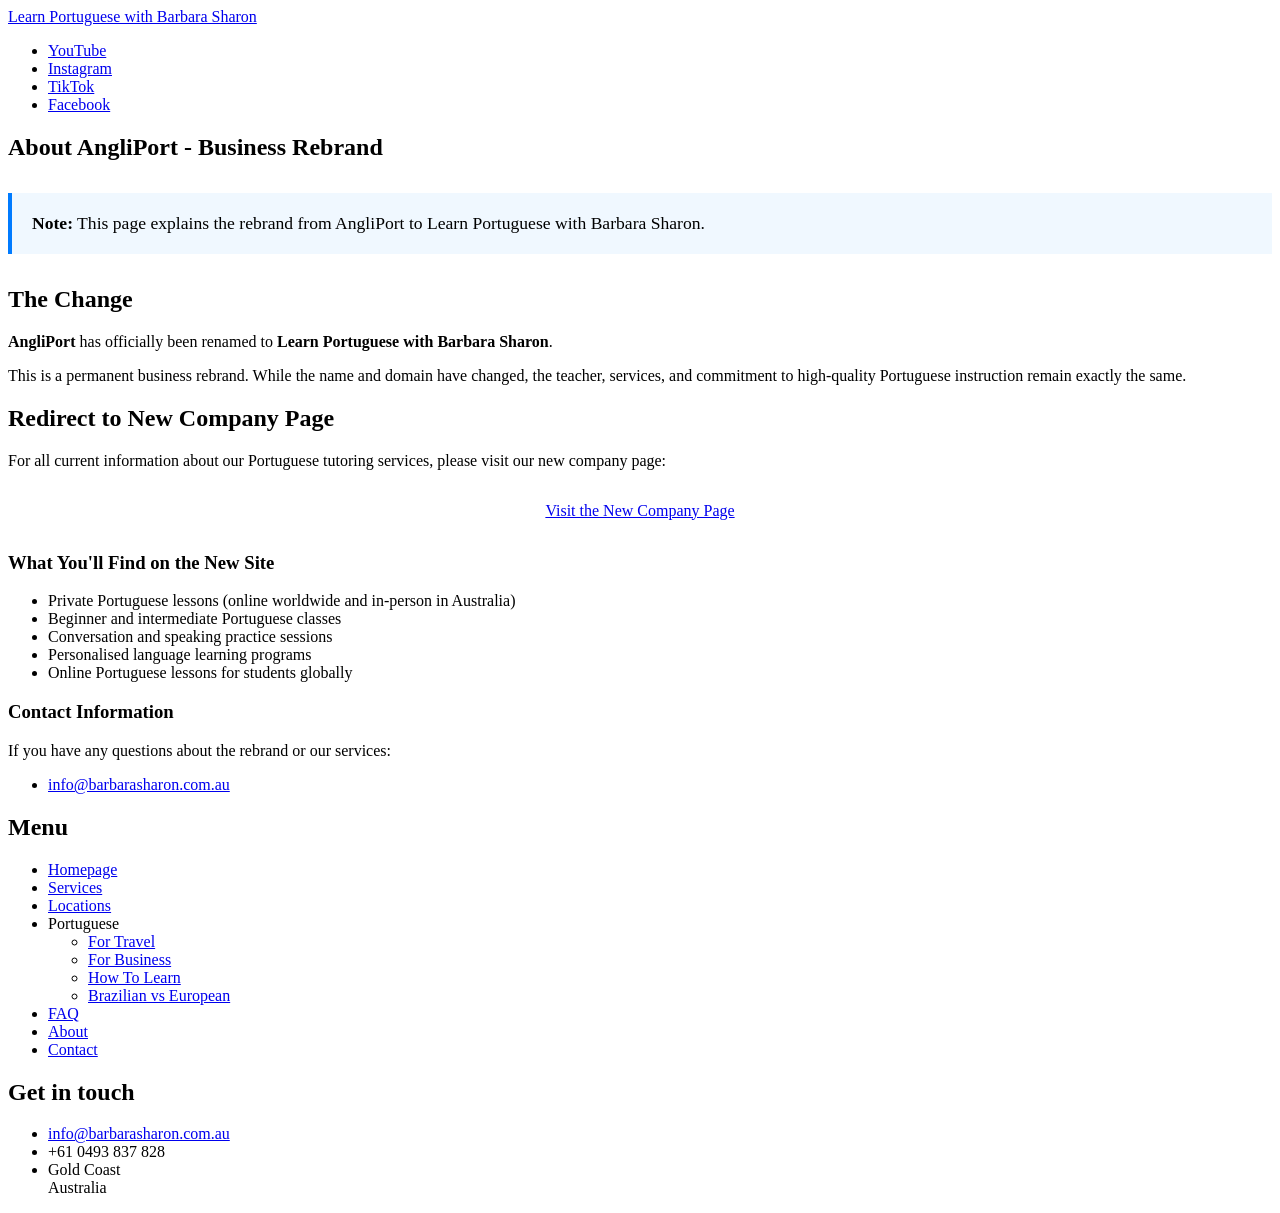
==== about/index.html @ 99713f2a "update" ====
<!DOCTYPE html>
<html lang="en">
<head>
    <!-- Google tag (gtag.js) -->
    <script async src="https://www.googletagmanager.com/gtag/js?id=G-14XS8YCMKC"></script>
    <script>
      window.dataLayer = window.dataLayer || [];
      function gtag() {
        dataLayer.push(arguments);
      }
      gtag("js", new Date());
      gtag("config", "G-14XS8YCMKC");
      gtag("config", "G-TPPMQ0LMKX");
    </script>
    <script>
      (function (c, l, a, r, i, t, y) {
        c[a] = c[a] || function () {
          (c[a].q = c[a].q || []).push(arguments);
        };
        t = l.createElement(r);
        t.async = 1;
        t.src = "https://www.clarity.ms/tag/" + i + "?ref=bwt";
        y = l.getElementsByTagName(r)[0];
        y.parentNode.insertBefore(t, y);
      })(window, document, "clarity", "script", "vlnqq5bmxc");
    </script>

    <title>About AngliPort - Now Learn Portuguese with Barbara Sharon</title>

    <meta charset="utf-8"/>
    <meta content="width=device-width, initial-scale=1" name="viewport"/>

    <!-- Primary SEO -->
    <meta content="AngliPort has been renamed to Learn Portuguese with Barbara Sharon. Brazilian Portuguese lessons online worldwide and in-person on the Gold Coast." name="description"/>
    <link href="https://angliport.com/angliport/about/" rel="canonical"/>
    <meta content="index, follow, max-image-preview:large" name="robots"/>

    <!-- Open Graph -->
    <meta content="About AngliPort - Renamed to Learn Portuguese with Barbara Sharon" property="og:title"/>
    <meta content="AngliPort has been renamed. Visit the new company page for Learn Portuguese with Barbara Sharon." property="og:description"/>
    <meta content="website" property="og:type"/>
    <meta content="https://angliport.com/about/" property="og:url"/>
    <meta content="https://barbarasharon.com.au/images/Barbara-Sharon-OG.jpg" property="og:image"/>

    <!-- Twitter -->
    <meta content="summary" name="twitter:card"/>
    <meta content="About AngliPort - Renamed to Learn Portuguese with Barbara Sharon" name="twitter:title"/>
    <meta content="AngliPort has officially been renamed. Click below to visit the new company page." name="twitter:description"/>

    <link href="https://barbarasharon.com.au/images/favicon.png" rel="icon" type="image/png"/>
    <link href="https://barbarasharon.com.au/assets/css/main.css" rel="stylesheet"/>

    <!-- Structured Data -->
    <script type="application/ld+json">
      {
        "@context": "https://schema.org",
        "@graph": [
          {
            "@type": "WebPage",
            "name": "About AngliPort - Business Rebrand Notice",
            "description": "AngliPort has been renamed to Learn Portuguese with Barbara Sharon. This page explains the business rebrand and redirects visitors to the new company website.",
            "url": "https://angliport.com/about/",
            "about": {
              "@type": "EducationalOrganization",
              "name": "Learn Portuguese with Barbara Sharon",
              "alternateName": "AngliPort"
            }
          },
          {
            "@type": "BreadcrumbList",
            "itemListElement": [
              {
                "@type": "ListItem",
                "position": 1,
                "name": "Home",
                "item": "https://barbarasharon.com.au/angliport/"
              },
              {
                "@type": "ListItem",
                "position": 2,
                "name": "About",
                "item": "https://angliport.com/about/"
              }
            ]
          }
        ]
      }
    </script>
</head>

<body class="is-preload">
  <div id="wrapper">
    <div id="main">
      <div class="inner">
        <header id="header">
          <a class="logo" href="https://barbarasharon.com.au/">Learn Portuguese with Barbara Sharon</a>
          <ul class="icons">
            <li>
              <a href="https://www.youtube.com/@PortugueseWithBarbaraSharon"><i class="fa-brands fa-youtube"></i><span class="label">YouTube</span></a>
            </li>
            <li>
              <a href="https://www.instagram.com/barbarasharonteachmeportuguese"><i class="fa-brands fa-instagram"></i><span class="label">Instagram</span></a>
            </li>
            <li>
              <a href="https://www.tiktok.com/@bahteachmeportuguese"><i class="fa-brands fa-tiktok"></i><span class="label">TikTok</span></a>
            </li>
            <li>
              <a href="https://www.facebook.com/barbara.sharon1"><i class="fa-brands fa-facebook-f"></i><span class="label">Facebook</span></a>
            </li>
          </ul>
        </header>

        <section>
          <header class="major">
            <h1>About AngliPort - Business Rebrand</h1>
          </header>

          <div style="background-color: #f0f8ff; padding: 20px; border-left: 4px solid #007bff; margin: 2em 0;">
            <p style="margin: 0; font-size: 1.1em;">
              <strong>Note:</strong> This page explains the rebrand from AngliPort to Learn Portuguese with Barbara Sharon.
            </p>
          </div>

          <h2>The Change</h2>

          <p>
            <strong>AngliPort</strong> has officially been renamed to
            <strong>Learn Portuguese with Barbara Sharon</strong>.
          </p>

          <p>
            This is a permanent business rebrand. While the name and domain have changed,
            the teacher, services, and commitment to high-quality Portuguese instruction remain exactly the same.
          </p>

          <h2>Redirect to New Company Page</h2>

          <p>
            For all current information about our Portuguese tutoring services, please visit our new company page:
          </p>

          <div style="text-align: center; margin: 2em 0;">
            <a class="button primary large" href="../index.html">
              Visit the New Company Page
            </a>
          </div>

          <h3>What You'll Find on the New Site</h3>

          <ul>
            <li>Private Portuguese lessons (online worldwide and in-person in Australia)</li>
            <li>Beginner and intermediate Portuguese classes</li>
            <li>Conversation and speaking practice sessions</li>
            <li>Personalised language learning programs</li>
            <li>Online Portuguese lessons for students globally</li>
          </ul>

          <h3>Contact Information</h3>

          <p>If you have any questions about the rebrand or our services:</p>

          <ul class="contact">
            <li>
              <i class="fa-solid fa-envelope"></i>
              <span id="obfuscated-email"></span>
              <script>
                document.getElementById("obfuscated-email").innerHTML =
                  '<a href="mailto:' +
                  "info" +
                  "@" +
                  "barbarasharon.com.au" +
                  '">' +
                  "info" +
                  "@" +
                  "barbarasharon.com.au" +
                  "</a>";
              </script>
            </li>
          </ul>

        </section>
      </div>
    </div>

    <div id="sidebar">
      <div class="inner">
          <!-- Menu -->
          <nav id="menu">
            <header class="major">
              <h2>Menu</h2>
            </header>
            <ul>
              <li><a href="https://barbarasharon.com.au/">Homepage</a></li>
              <li><a href="https://barbarasharon.com.au/portuguese-teaching-services/">Services</a></li>
              <li><a href="https://barbarasharon.com.au/portuguese-teaching-locations/">Locations</a></li>

              <li class="submenu">
                <span aria-expanded="false" aria-haspopup="true">Portuguese</span>
                <ul>
                  <li><a href="https://barbarasharon.com.au/portuguese-for-travel/">For Travel</a></li>
              <li><a href="https://barbarasharon.com.au/portuguese-for-business/">For Business</a></li>
              <li><a href="https://barbarasharon.com.au/howto-learn-portugese/">How To Learn</a></li>
              <li><a href="https://barbarasharon.com.au/brazilian-vs-european-portuguese/">Brazilian vs European</a></li>
                </ul>
              </li>
              <li><a href="https://barbarasharon.com.au/faq-learning-portuguese/">FAQ</a></li>
              <li><a href="https://barbarasharon.com.au/about-learning-portuguese/">About</a></li>
              <li><a href="https://barbarasharon.com.au/contact-portuguese-teacher/">Contact</a></li>
            </ul></nav>

        <section>
          <header class="major">
            <h2>Get in touch</h2>
          </header>
          <ul class="contact">
            <li>
              <i class="fa-solid fa-envelope"></i>
              <span id="obfuscated-email-2"></span>
              <script>
                document.getElementById("obfuscated-email-2").innerHTML =
                  '<a href="mailto:' +
                  "info" +
                  "@" +
                  "barbarasharon.com.au" +
                  '">' +
                  "info" +
                  "@" +
                  "barbarasharon.com.au" +
                  "</a>";
              </script>
            </li>
            <li>
              <i class="fa-solid fa-brands fa-whatsapp"></i>
              <a aria-label="WhatsApp number" class="obfuscated-phone" id="obfuscated-tel">+61&nbsp;0493&nbsp;837&nbsp;828</a>
            </li>
            <li>
              <i class="fa-solid fa-home"></i> Gold Coast<br/>Australia
            </li>
          </ul>
        </section>
      </div>
    </div>
  </div>

  <script src="https://barbarasharon.com.au/assets/js/jquery.min.js"></script>
  <script src="https://barbarasharon.com.au/assets/js/browser.min.js"></script>
  <script src="https://barbarasharon.com.au/assets/js/breakpoints.min.js"></script>
  <script src="https://barbarasharon.com.au/assets/js/util.js"></script>
  <script src="https://barbarasharon.com.au/assets/js/main.js"></script>

</body>
</html>
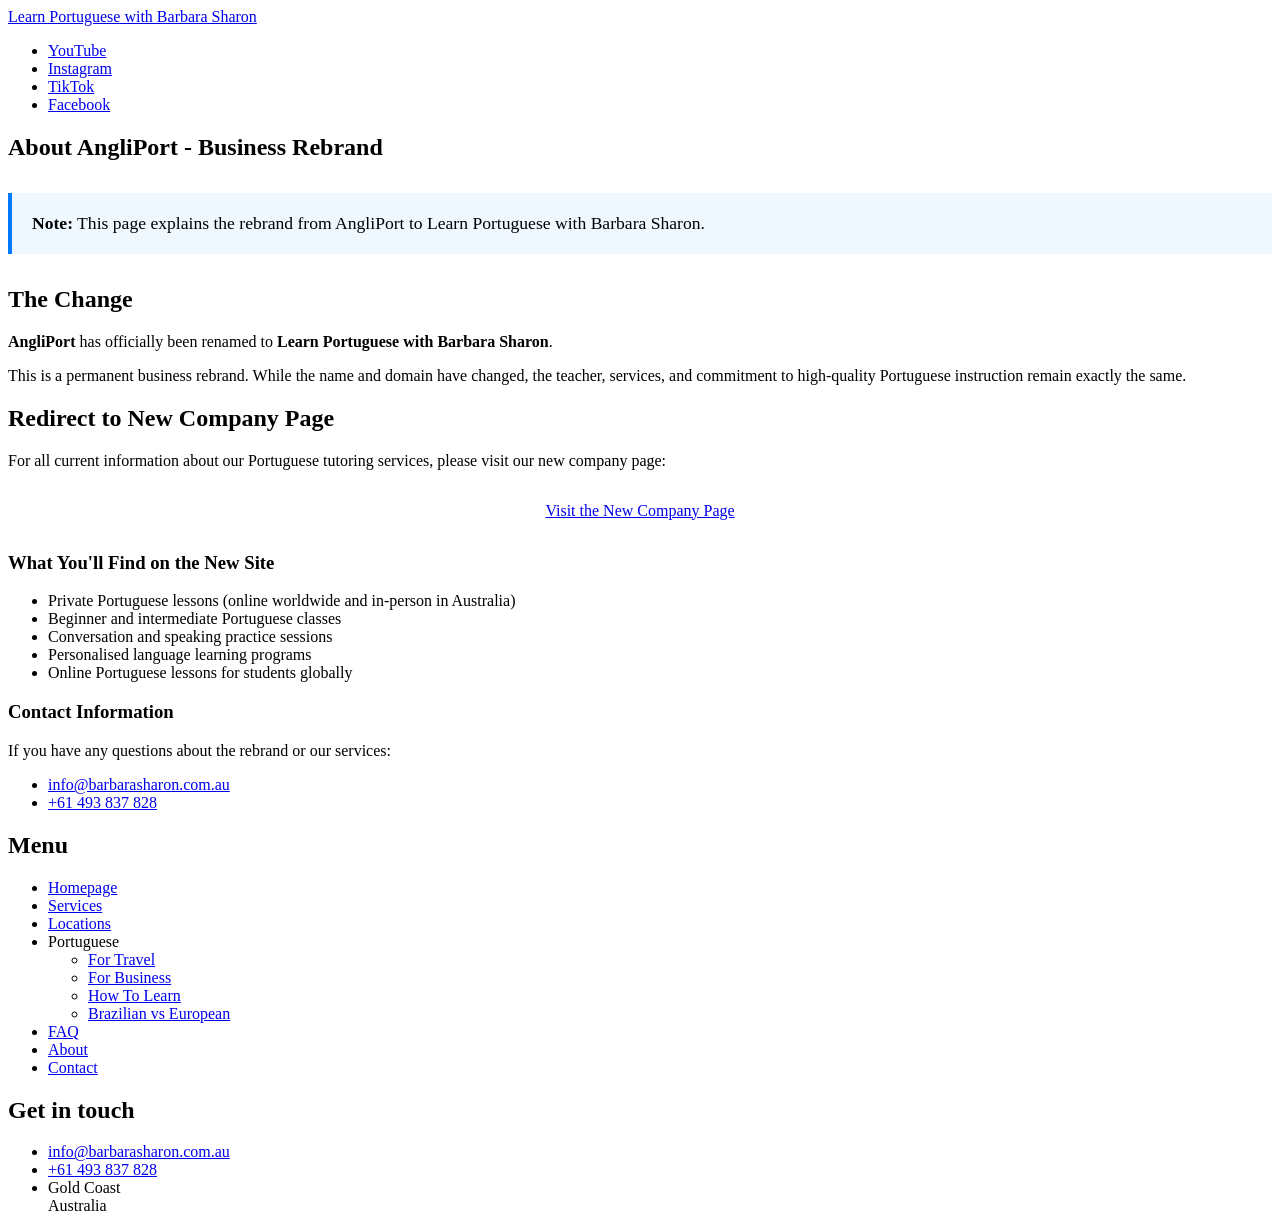
==== commit ee01a83a: "update" ====
--- a/about/index.html
+++ b/about/index.html
@@ -140,7 +140,7 @@
           </p>
 
           <div style="text-align: center; margin: 2em 0;">
-            <a class="button primary large" href="../index.html">
+            <a class="button primary large" href="https://barbarasharon.com.au/">
               Visit the New Company Page
             </a>
           </div>
@@ -159,24 +159,20 @@
 
           <p>If you have any questions about the rebrand or our services:</p>
 
-          <ul class="contact">
-            <li>
-              <i class="fa-solid fa-envelope"></i>
-              <span id="obfuscated-email"></span>
-              <script>
-                document.getElementById("obfuscated-email").innerHTML =
-                  '<a href="mailto:' +
-                  "info" +
-                  "@" +
-                  "barbarasharon.com.au" +
-                  '">' +
-                  "info" +
-                  "@" +
-                  "barbarasharon.com.au" +
-                  "</a>";
-              </script>
-            </li>
-          </ul>
+					<ul class="contact">
+						<li>
+							<i class="fa-solid fa-envelope"></i>
+							<a aria-label="Email Address"
+								href="mailto:info@barbarasharon.com.au?subject=I'm%20interested%20in%20learning%20Portuguese&body=Hi%20Barbara,%0D%0AI%20found%20your%20website%20and%20I'm%20interested%20in%20learning%20Portuguese.%0D%0A"
+								target="_blank">info@barbarasharon.com.au</a>
+						</li>
+						<li>
+							<i class=" fa-solid fa-brands fa-whatsapp"></i>
+							<a aria-label="WhatsApp number"
+								href="https://wa.me/61493837828?text=Hi%20Barbara,%0D%0AI'm%20interested%20in%20learning%20Portuguese.%0D%0A"
+								target="_blank">+61 493 837 828</a>
+						</li>
+					</ul>
 
         </section>
       </div>
@@ -199,7 +195,7 @@
                 <ul>
                   <li><a href="https://barbarasharon.com.au/portuguese-for-travel/">For Travel</a></li>
               <li><a href="https://barbarasharon.com.au/portuguese-for-business/">For Business</a></li>
-              <li><a href="https://barbarasharon.com.au/howto-learn-portugese/">How To Learn</a></li>
+              <li><a href="https://barbarasharon.com.au/howto-learn-portuguese/">How To Learn</a></li>
               <li><a href="https://barbarasharon.com.au/brazilian-vs-european-portuguese/">Brazilian vs European</a></li>
                 </ul>
               </li>
@@ -208,36 +204,28 @@
               <li><a href="https://barbarasharon.com.au/contact-portuguese-teacher/">Contact</a></li>
             </ul></nav>
 
-        <section>
-          <header class="major">
-            <h2>Get in touch</h2>
-          </header>
-          <ul class="contact">
-            <li>
-              <i class="fa-solid fa-envelope"></i>
-              <span id="obfuscated-email-2"></span>
-              <script>
-                document.getElementById("obfuscated-email-2").innerHTML =
-                  '<a href="mailto:' +
-                  "info" +
-                  "@" +
-                  "barbarasharon.com.au" +
-                  '">' +
-                  "info" +
-                  "@" +
-                  "barbarasharon.com.au" +
-                  "</a>";
-              </script>
-            </li>
-            <li>
-              <i class="fa-solid fa-brands fa-whatsapp"></i>
-              <a aria-label="WhatsApp number" class="obfuscated-phone" id="obfuscated-tel">+61&nbsp;0493&nbsp;837&nbsp;828</a>
-            </li>
-            <li>
-              <i class="fa-solid fa-home"></i> Gold Coast<br/>Australia
-            </li>
-          </ul>
-        </section>
+				<section>
+					<header class="major">
+						<h2>Get in touch</h2>
+					</header>
+					<ul class="contact">
+						<li>
+							<i class="fa-solid fa-envelope"></i>
+							<a aria-label="Email Address"
+								href="mailto:info@barbarasharon.com.au?subject=I'm%20interested%20in%20learning%20Portuguese&body=Hi%20Barbara,%0D%0AI%20found%20your%20website%20and%20I'm%20interested%20in%20learning%20Portuguese.%0D%0A"
+								target="_blank">info@barbarasharon.com.au</a>
+						</li>
+						<li>
+							<i class=" fa-solid fa-brands fa-whatsapp"></i>
+							<a aria-label="WhatsApp number"
+								href="https://wa.me/61493837828?text=Hi%20Barbara,%0D%0AI'm%20interested%20in%20learning%20Portuguese.%0D%0A"
+								target="_blank">+61 493 837 828</a>
+						</li>
+						<li>
+							<i class="fa-solid fa-home"></i> Gold Coast<br />Australia
+						</li>
+					</ul>
+				</section>
       </div>
     </div>
   </div>
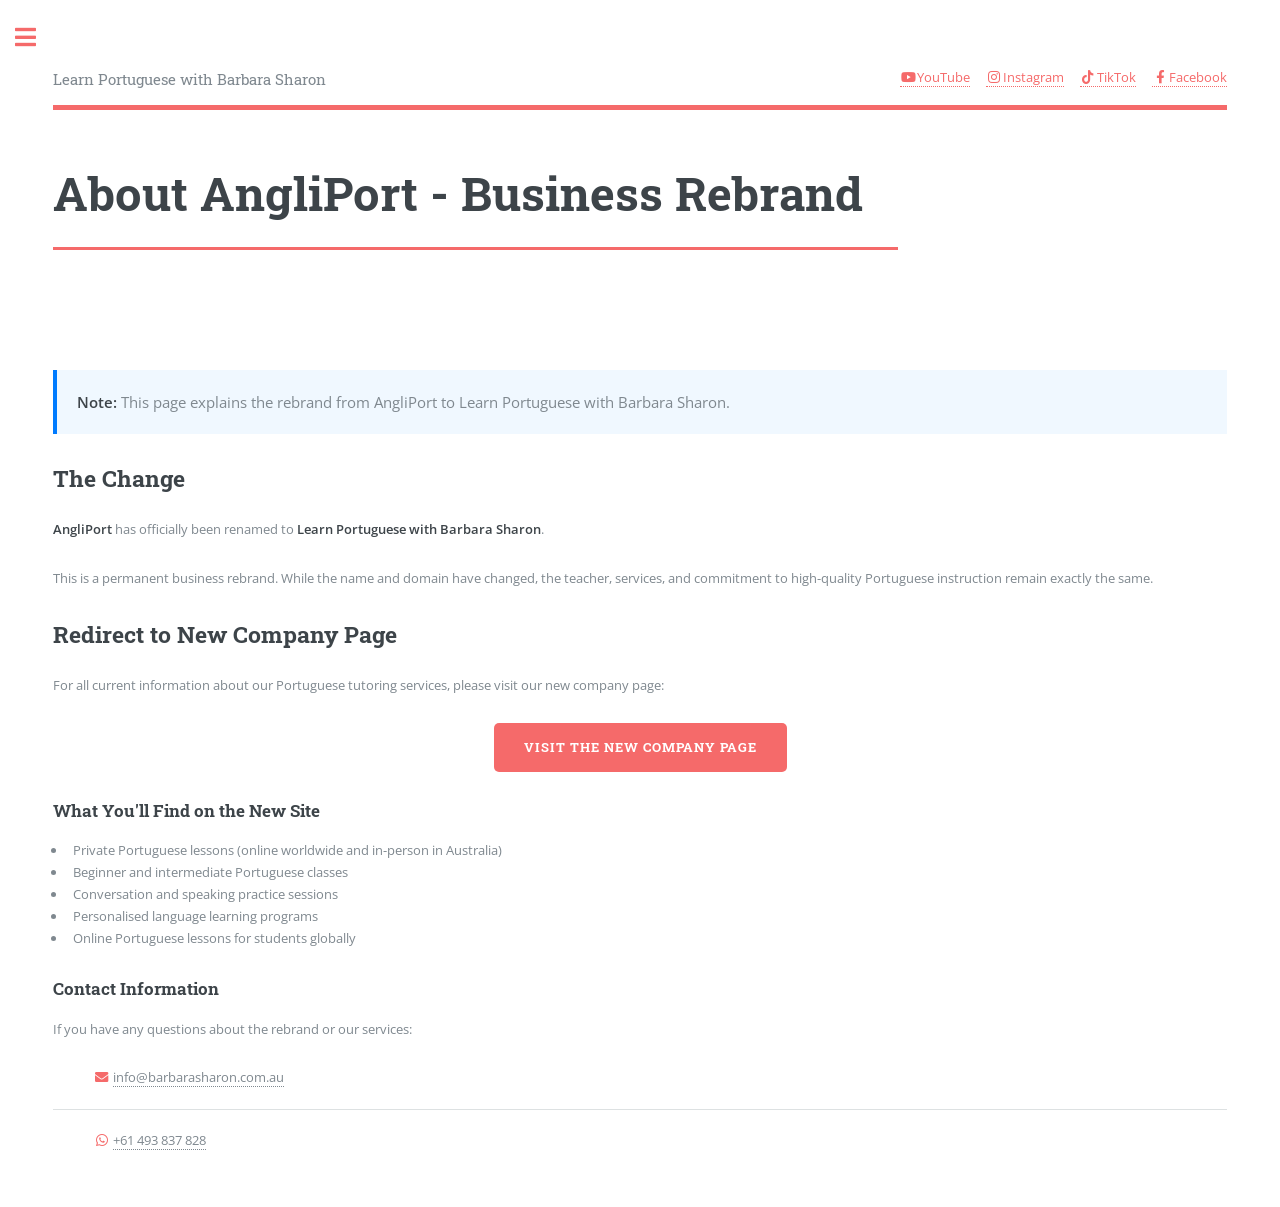
==== commit e58192c9: "fix" ====
--- a/about/index.html
+++ b/about/index.html
@@ -22,7 +22,7 @@
         t.src = "https://www.clarity.ms/tag/" + i + "?ref=bwt";
         y = l.getElementsByTagName(r)[0];
         y.parentNode.insertBefore(t, y);
-      })(window, document, "clarity", "script", "vlnqq5bmxc");
+      })(window, document, "clarity", "script", "vnkz084oz9");
     </script>
 
     <title>About AngliPort - Now Learn Portuguese with Barbara Sharon</title>
@@ -40,15 +40,15 @@
     <meta content="AngliPort has been renamed. Visit the new company page for Learn Portuguese with Barbara Sharon." property="og:description"/>
     <meta content="website" property="og:type"/>
     <meta content="https://angliport.com/about/" property="og:url"/>
-    <meta content="https://barbarasharon.com.au/images/Barbara-Sharon-OG.jpg" property="og:image"/>
+    <meta content="/images/Barbara-Sharon-OG.jpg" property="og:image"/>
 
     <!-- Twitter -->
     <meta content="summary" name="twitter:card"/>
     <meta content="About AngliPort - Renamed to Learn Portuguese with Barbara Sharon" name="twitter:title"/>
     <meta content="AngliPort has officially been renamed. Click below to visit the new company page." name="twitter:description"/>
 
-    <link href="https://barbarasharon.com.au/images/favicon.png" rel="icon" type="image/png"/>
-    <link href="https://barbarasharon.com.au/assets/css/main.css" rel="stylesheet"/>
+    <link href="/images/favicon.png" rel="icon" type="image/png"/>
+    <link href="/assets/css/main.css" rel="stylesheet"/>
 
     <!-- Structured Data -->
     <script type="application/ld+json">
@@ -230,11 +230,11 @@
     </div>
   </div>
 
-  <script src="https://barbarasharon.com.au/assets/js/jquery.min.js"></script>
-  <script src="https://barbarasharon.com.au/assets/js/browser.min.js"></script>
-  <script src="https://barbarasharon.com.au/assets/js/breakpoints.min.js"></script>
-  <script src="https://barbarasharon.com.au/assets/js/util.js"></script>
-  <script src="https://barbarasharon.com.au/assets/js/main.js"></script>
+  <script src="/assets/js/jquery.min.js"></script>
+  <script src="/assets/js/browser.min.js"></script>
+  <script src="/assets/js/breakpoints.min.js"></script>
+  <script src="/assets/js/util.js"></script>
+  <script src="/assets/js/main.js"></script>
 
 </body>
 </html>
--- a/assets/css/main.css
+++ b/assets/css/main.css
@@ -0,0 +1,2410 @@
+
+
+
+
+@import url(all.min.css);
+@import url("https://fonts.googleapis.com/css?family=Open+Sans:400,600,400italic,600italic|Roboto+Slab:400,700");
+/*
+	Editorial by HTML5 UP
+	html5up.net | @ajlkn
+	Free for personal and commercial use under the CCA 3.0 license (html5up.net/license)
+*/
+html, body, div, span, applet, object,
+iframe, h1, h2, h3, h4, h5, h6, p, blockquote,
+pre, a, abbr, acronym, address, big, cite,
+code, del, dfn, em, img, ins, kbd, q, s, samp,
+small, strike, strong, sub, sup, tt, var, b,
+u, i, center, dl, dt, dd, ol, ul, li, fieldset,
+form, label, legend, table, caption, tbody,
+tfoot, thead, tr, th, td, article, aside,
+canvas, details, embed, figure, figcaption,
+footer, header, hgroup, menu, nav, output, ruby,
+section, summary, time, mark, audio, video {
+  margin: 0;
+  padding: 0;
+  border: 0;
+  font-size: 100%;
+  font: inherit;
+  vertical-align: baseline; }
+
+article, aside, details, figcaption, figure,
+footer, header, hgroup, menu, nav, section {
+  display: block; }
+
+body {
+  line-height: 1; }
+
+ol, ul {
+  list-style: none; }
+
+blockquote, q {
+  quotes: none; }
+  blockquote:before, blockquote:after, q:before, q:after {
+    content: '';
+    content: none; }
+
+table {
+  border-collapse: collapse;
+  border-spacing: 0; }
+
+body {
+  -webkit-text-size-adjust: none; }
+
+mark {
+  background-color: transparent;
+  color: inherit; }
+
+input::-moz-focus-inner {
+  border: 0;
+  padding: 0; }
+
+input, select, textarea {
+  -moz-appearance: none;
+  -webkit-appearance: none;
+  -ms-appearance: none;
+  appearance: none; }
+
+/* Basic */
+@-ms-viewport {
+  width: device-width; }
+
+body {
+  -ms-overflow-style: scrollbar; }
+
+@media screen and (max-width: 480px) {
+  html, body {
+    min-width: 320px; } }
+
+html {
+  box-sizing: border-box; }
+
+*, *:before, *:after {
+  box-sizing: inherit; }
+
+body {
+  background: #ffffff; }
+  body.is-preload *, body.is-preload *:before, body.is-preload *:after, body.is-resizing *, body.is-resizing *:before, body.is-resizing *:after {
+    -moz-animation: none !important;
+    -webkit-animation: none !important;
+    -ms-animation: none !important;
+    animation: none !important;
+    -moz-transition: none !important;
+    -webkit-transition: none !important;
+    -ms-transition: none !important;
+    transition: none !important; }
+
+/* Type */
+body, input, select, textarea {
+  color: #7f888f;
+  font-family: "Open Sans", sans-serif;
+  font-size: 13pt;
+  font-weight: 400;
+  line-height: 1.65; }
+  @media screen and (max-width: 1680px) {
+    body, input, select, textarea {
+      font-size: 11pt; } }
+  @media screen and (max-width: 1280px) {
+    body, input, select, textarea {
+      font-size: 10pt; } }
+  @media screen and (max-width: 360px) {
+    body, input, select, textarea {
+      font-size: 9pt; } }
+
+a {
+  -moz-transition: color 0.2s ease-in-out, border-bottom-color 0.2s ease-in-out;
+  -webkit-transition: color 0.2s ease-in-out, border-bottom-color 0.2s ease-in-out;
+  -ms-transition: color 0.2s ease-in-out, border-bottom-color 0.2s ease-in-out;
+  transition: color 0.2s ease-in-out, border-bottom-color 0.2s ease-in-out;
+  border-bottom: dotted 1px;
+  color: #f56a6a;
+  text-decoration: none; }
+  a:hover {
+    border-bottom-color: #f56a6a;
+    color: #f56a6a !important; }
+    a:hover strong {
+      color: inherit; }
+
+strong, b {
+  color: #3d4449;
+  font-weight: 600; }
+
+em, i {
+  font-style: italic; }
+
+p {
+  margin: 0 0 2em 0; }
+
+h1, h2, h3, h4, h5, h6 {
+  color: #3d4449;
+  font-family: "Roboto Slab", serif;
+  font-weight: 700;
+  line-height: 1.5;
+  margin: 0 0 1em 0; }
+  h1 a, h2 a, h3 a, h4 a, h5 a, h6 a {
+    color: inherit;
+    text-decoration: none;
+    border-bottom: 0; }
+
+h1 {
+  font-size: 4em;
+  margin: 0 0 0.5em 0;
+  line-height: 1.3; }
+
+h2 {
+  font-size: 1.75em; }
+
+h3 {
+  font-size: 1.25em; }
+
+h4 {
+  font-size: 1.1em; }
+
+h5 {
+  font-size: 0.9em; }
+
+h6 {
+  font-size: 0.7em; }
+
+@media screen and (max-width: 1680px) {
+  h1 {
+    font-size: 3.5em; } }
+
+@media screen and (max-width: 980px) {
+  h1 {
+    font-size: 3.25em; } }
+
+@media screen and (max-width: 736px) {
+  h1 {
+    font-size: 2em;
+    line-height: 1.4; }
+  h2 {
+    font-size: 1.5em; } }
+
+sub {
+  font-size: 0.8em;
+  position: relative;
+  top: 0.5em; }
+
+sup {
+  font-size: 0.8em;
+  position: relative;
+  top: -0.5em; }
+
+blockquote {
+  border-left: solid 3px rgba(210, 215, 217, 0.75);
+  font-style: italic;
+  margin: 0 0 2em 0;
+  padding: 0.5em 0 0.5em 2em; }
+
+code {
+  background: rgba(230, 235, 237, 0.25);
+  border-radius: 0.375em;
+  border: solid 1px rgba(210, 215, 217, 0.75);
+  font-family: "Courier New", monospace;
+  font-size: 0.9em;
+  margin: 0 0.25em;
+  padding: 0.25em 0.65em; }
+
+pre {
+  -webkit-overflow-scrolling: touch;
+  font-family: "Courier New", monospace;
+  font-size: 0.9em;
+  margin: 0 0 2em 0; }
+  pre code {
+    display: block;
+    line-height: 1.75;
+    padding: 1em 1.5em;
+    overflow-x: auto; }
+
+hr {
+  border: 0;
+  border-bottom: solid 1px rgba(210, 215, 217, 0.75);
+  margin: 1em 0; }
+  hr.major {
+    margin: 1.5em 0; }
+
+.align-left {
+  text-align: left; }
+
+.align-center {
+  text-align: center; }
+
+.align-right {
+  text-align: right; }
+
+/* Row */
+.row {
+  display: flex;
+  flex-wrap: wrap;
+  box-sizing: border-box;
+  align-items: stretch; }
+  .row > * {
+    box-sizing: border-box; }
+  .row.gtr-uniform > * > :last-child {
+    margin-bottom: 0; }
+  .row.aln-left {
+    justify-content: flex-start; }
+  .row.aln-center {
+    justify-content: center; }
+  .row.aln-right {
+    justify-content: flex-end; }
+  .row.aln-top {
+    align-items: flex-start; }
+  .row.aln-middle {
+    align-items: center; }
+  .row.aln-bottom {
+    align-items: flex-end; }
+  .row > .imp {
+    order: -1; }
+  .row > .col-1 {
+    width: 8.33333%; }
+  .row > .off-1 {
+    margin-left: 8.33333%; }
+  .row > .col-2 {
+    width: 16.66667%; }
+  .row > .off-2 {
+    margin-left: 16.66667%; }
+  .row > .col-3 {
+    width: 25%; }
+  .row > .off-3 {
+    margin-left: 25%; }
+  .row > .col-4 {
+    width: 33.33333%; }
+  .row > .off-4 {
+    margin-left: 33.33333%; }
+  .row > .col-5 {
+    width: 41.66667%; }
+  .row > .off-5 {
+    margin-left: 41.66667%; }
+  .row > .col-6 {
+    width: 50%; }
+  .row > .off-6 {
+    margin-left: 50%; }
+  .row > .col-7 {
+    width: 58.33333%; }
+  .row > .off-7 {
+    margin-left: 58.33333%; }
+  .row > .col-8 {
+    width: 66.66667%; }
+  .row > .off-8 {
+    margin-left: 66.66667%; }
+  .row > .col-9 {
+    width: 75%; }
+  .row > .off-9 {
+    margin-left: 75%; }
+  .row > .col-10 {
+    width: 83.33333%; }
+  .row > .off-10 {
+    margin-left: 83.33333%; }
+  .row > .col-11 {
+    width: 91.66667%; }
+  .row > .off-11 {
+    margin-left: 91.66667%; }
+  .row > .col-12 {
+    width: 100%; }
+  .row > .off-12 {
+    margin-left: 100%; }
+  .row.gtr-0 {
+    margin-top: 0;
+    margin-left: 0em; }
+    .row.gtr-0 > * {
+      padding: 0 0 0 0em; }
+    .row.gtr-0.gtr-uniform {
+      margin-top: 0em; }
+      .row.gtr-0.gtr-uniform > * {
+        padding-top: 0em; }
+  .row.gtr-25 {
+    margin-top: 0;
+    margin-left: -0.375em; }
+    .row.gtr-25 > * {
+      padding: 0 0 0 0.375em; }
+    .row.gtr-25.gtr-uniform {
+      margin-top: -0.375em; }
+      .row.gtr-25.gtr-uniform > * {
+        padding-top: 0.375em; }
+  .row.gtr-50 {
+    margin-top: 0;
+    margin-left: -0.75em; }
+    .row.gtr-50 > * {
+      padding: 0 0 0 0.75em; }
+    .row.gtr-50.gtr-uniform {
+      margin-top: -0.75em; }
+      .row.gtr-50.gtr-uniform > * {
+        padding-top: 0.75em; }
+  .row {
+    margin-top: 0;
+    margin-left: -1.5em; }
+    .row > * {
+      padding: 0 0 0 1.5em; }
+    .row.gtr-uniform {
+      margin-top: -1.5em; }
+      .row.gtr-uniform > * {
+        padding-top: 1.5em; }
+  .row.gtr-150 {
+    margin-top: 0;
+    margin-left: -2.25em; }
+    .row.gtr-150 > * {
+      padding: 0 0 0 2.25em; }
+    .row.gtr-150.gtr-uniform {
+      margin-top: -2.25em; }
+      .row.gtr-150.gtr-uniform > * {
+        padding-top: 2.25em; }
+  .row.gtr-200 {
+    margin-top: 0;
+    margin-left: -3em; }
+    .row.gtr-200 > * {
+      padding: 0 0 0 3em; }
+    .row.gtr-200.gtr-uniform {
+      margin-top: -3em; }
+      .row.gtr-200.gtr-uniform > * {
+        padding-top: 3em; }
+  @media screen and (max-width: 1680px) {
+    .row {
+      display: flex;
+      flex-wrap: wrap;
+      box-sizing: border-box;
+      align-items: stretch; }
+      .row > * {
+        box-sizing: border-box; }
+      .row.gtr-uniform > * > :last-child {
+        margin-bottom: 0; }
+      .row.aln-left {
+        justify-content: flex-start; }
+      .row.aln-center {
+        justify-content: center; }
+      .row.aln-right {
+        justify-content: flex-end; }
+      .row.aln-top {
+        align-items: flex-start; }
+      .row.aln-middle {
+        align-items: center; }
+      .row.aln-bottom {
+        align-items: flex-end; }
+      .row > .imp-xlarge {
+        order: -1; }
+      .row > .col-1-xlarge {
+        width: 8.33333%; }
+      .row > .off-1-xlarge {
+        margin-left: 8.33333%; }
+      .row > .col-2-xlarge {
+        width: 16.66667%; }
+      .row > .off-2-xlarge {
+        margin-left: 16.66667%; }
+      .row > .col-3-xlarge {
+        width: 25%; }
+      .row > .off-3-xlarge {
+        margin-left: 25%; }
+      .row > .col-4-xlarge {
+        width: 33.33333%; }
+      .row > .off-4-xlarge {
+        margin-left: 33.33333%; }
+      .row > .col-5-xlarge {
+        width: 41.66667%; }
+      .row > .off-5-xlarge {
+        margin-left: 41.66667%; }
+      .row > .col-6-xlarge {
+        width: 50%; }
+      .row > .off-6-xlarge {
+        margin-left: 50%; }
+      .row > .col-7-xlarge {
+        width: 58.33333%; }
+      .row > .off-7-xlarge {
+        margin-left: 58.33333%; }
+      .row > .col-8-xlarge {
+        width: 66.66667%; }
+      .row > .off-8-xlarge {
+        margin-left: 66.66667%; }
+      .row > .col-9-xlarge {
+        width: 75%; }
+      .row > .off-9-xlarge {
+        margin-left: 75%; }
+      .row > .col-10-xlarge {
+        width: 83.33333%; }
+      .row > .off-10-xlarge {
+        margin-left: 83.33333%; }
+      .row > .col-11-xlarge {
+        width: 91.66667%; }
+      .row > .off-11-xlarge {
+        margin-left: 91.66667%; }
+      .row > .col-12-xlarge {
+        width: 100%; }
+      .row > .off-12-xlarge {
+        margin-left: 100%; }
+      .row.gtr-0 {
+        margin-top: 0;
+        margin-left: 0em; }
+        .row.gtr-0 > * {
+          padding: 0 0 0 0em; }
+        .row.gtr-0.gtr-uniform {
+          margin-top: 0em; }
+          .row.gtr-0.gtr-uniform > * {
+            padding-top: 0em; }
+      .row.gtr-25 {
+        margin-top: 0;
+        margin-left: -0.375em; }
+        .row.gtr-25 > * {
+          padding: 0 0 0 0.375em; }
+        .row.gtr-25.gtr-uniform {
+          margin-top: -0.375em; }
+          .row.gtr-25.gtr-uniform > * {
+            padding-top: 0.375em; }
+      .row.gtr-50 {
+        margin-top: 0;
+        margin-left: -0.75em; }
+        .row.gtr-50 > * {
+          padding: 0 0 0 0.75em; }
+        .row.gtr-50.gtr-uniform {
+          margin-top: -0.75em; }
+          .row.gtr-50.gtr-uniform > * {
+            padding-top: 0.75em; }
+      .row {
+        margin-top: 0;
+        margin-left: -1.5em; }
+        .row > * {
+          padding: 0 0 0 1.5em; }
+        .row.gtr-uniform {
+          margin-top: -1.5em; }
+          .row.gtr-uniform > * {
+            padding-top: 1.5em; }
+      .row.gtr-150 {
+        margin-top: 0;
+        margin-left: -2.25em; }
+        .row.gtr-150 > * {
+          padding: 0 0 0 2.25em; }
+        .row.gtr-150.gtr-uniform {
+          margin-top: -2.25em; }
+          .row.gtr-150.gtr-uniform > * {
+            padding-top: 2.25em; }
+      .row.gtr-200 {
+        margin-top: 0;
+        margin-left: -3em; }
+        .row.gtr-200 > * {
+          padding: 0 0 0 3em; }
+        .row.gtr-200.gtr-uniform {
+          margin-top: -3em; }
+          .row.gtr-200.gtr-uniform > * {
+            padding-top: 3em; } }
+  @media screen and (max-width: 1280px) {
+    .row {
+      display: flex;
+      flex-wrap: wrap;
+      box-sizing: border-box;
+      align-items: stretch; }
+      .row > * {
+        box-sizing: border-box; }
+      .row.gtr-uniform > * > :last-child {
+        margin-bottom: 0; }
+      .row.aln-left {
+        justify-content: flex-start; }
+      .row.aln-center {
+        justify-content: center; }
+      .row.aln-right {
+        justify-content: flex-end; }
+      .row.aln-top {
+        align-items: flex-start; }
+      .row.aln-middle {
+        align-items: center; }
+      .row.aln-bottom {
+        align-items: flex-end; }
+      .row > .imp-large {
+        order: -1; }
+      .row > .col-1-large {
+        width: 8.33333%; }
+      .row > .off-1-large {
+        margin-left: 8.33333%; }
+      .row > .col-2-large {
+        width: 16.66667%; }
+      .row > .off-2-large {
+        margin-left: 16.66667%; }
+      .row > .col-3-large {
+        width: 25%; }
+      .row > .off-3-large {
+        margin-left: 25%; }
+      .row > .col-4-large {
+        width: 33.33333%; }
+      .row > .off-4-large {
+        margin-left: 33.33333%; }
+      .row > .col-5-large {
+        width: 41.66667%; }
+      .row > .off-5-large {
+        margin-left: 41.66667%; }
+      .row > .col-6-large {
+        width: 50%; }
+      .row > .off-6-large {
+        margin-left: 50%; }
+      .row > .col-7-large {
+        width: 58.33333%; }
+      .row > .off-7-large {
+        margin-left: 58.33333%; }
+      .row > .col-8-large {
+        width: 66.66667%; }
+      .row > .off-8-large {
+        margin-left: 66.66667%; }
+      .row > .col-9-large {
+        width: 75%; }
+      .row > .off-9-large {
+        margin-left: 75%; }
+      .row > .col-10-large {
+        width: 83.33333%; }
+      .row > .off-10-large {
+        margin-left: 83.33333%; }
+      .row > .col-11-large {
+        width: 91.66667%; }
+      .row > .off-11-large {
+        margin-left: 91.66667%; }
+      .row > .col-12-large {
+        width: 100%; }
+      .row > .off-12-large {
+        margin-left: 100%; }
+      .row.gtr-0 {
+        margin-top: 0;
+        margin-left: 0em; }
+        .row.gtr-0 > * {
+          padding: 0 0 0 0em; }
+        .row.gtr-0.gtr-uniform {
+          margin-top: 0em; }
+          .row.gtr-0.gtr-uniform > * {
+            padding-top: 0em; }
+      .row.gtr-25 {
+        margin-top: 0;
+        margin-left: -0.375em; }
+        .row.gtr-25 > * {
+          padding: 0 0 0 0.375em; }
+        .row.gtr-25.gtr-uniform {
+          margin-top: -0.375em; }
+          .row.gtr-25.gtr-uniform > * {
+            padding-top: 0.375em; }
+      .row.gtr-50 {
+        margin-top: 0;
+        margin-left: -0.75em; }
+        .row.gtr-50 > * {
+          padding: 0 0 0 0.75em; }
+        .row.gtr-50.gtr-uniform {
+          margin-top: -0.75em; }
+          .row.gtr-50.gtr-uniform > * {
+            padding-top: 0.75em; }
+      .row {
+        margin-top: 0;
+        margin-left: -1.5em; }
+        .row > * {
+          padding: 0 0 0 1.5em; }
+        .row.gtr-uniform {
+          margin-top: -1.5em; }
+          .row.gtr-uniform > * {
+            padding-top: 1.5em; }
+      .row.gtr-150 {
+        margin-top: 0;
+        margin-left: -2.25em; }
+        .row.gtr-150 > * {
+          padding: 0 0 0 2.25em; }
+        .row.gtr-150.gtr-uniform {
+          margin-top: -2.25em; }
+          .row.gtr-150.gtr-uniform > * {
+            padding-top: 2.25em; }
+      .row.gtr-200 {
+        margin-top: 0;
+        margin-left: -3em; }
+        .row.gtr-200 > * {
+          padding: 0 0 0 3em; }
+        .row.gtr-200.gtr-uniform {
+          margin-top: -3em; }
+          .row.gtr-200.gtr-uniform > * {
+            padding-top: 3em; } }
+  @media screen and (max-width: 980px) {
+    .row {
+      display: flex;
+      flex-wrap: wrap;
+      box-sizing: border-box;
+      align-items: stretch; }
+      .row > * {
+        box-sizing: border-box; }
+      .row.gtr-uniform > * > :last-child {
+        margin-bottom: 0; }
+      .row.aln-left {
+        justify-content: flex-start; }
+      .row.aln-center {
+        justify-content: center; }
+      .row.aln-right {
+        justify-content: flex-end; }
+      .row.aln-top {
+        align-items: flex-start; }
+      .row.aln-middle {
+        align-items: center; }
+      .row.aln-bottom {
+        align-items: flex-end; }
+      .row > .imp-medium {
+        order: -1; }
+      .row > .col-1-medium {
+        width: 8.33333%; }
+      .row > .off-1-medium {
+        margin-left: 8.33333%; }
+      .row > .col-2-medium {
+        width: 16.66667%; }
+      .row > .off-2-medium {
+        margin-left: 16.66667%; }
+      .row > .col-3-medium {
+        width: 25%; }
+      .row > .off-3-medium {
+        margin-left: 25%; }
+      .row > .col-4-medium {
+        width: 33.33333%; }
+      .row > .off-4-medium {
+        margin-left: 33.33333%; }
+      .row > .col-5-medium {
+        width: 41.66667%; }
+      .row > .off-5-medium {
+        margin-left: 41.66667%; }
+      .row > .col-6-medium {
+        width: 50%; }
+      .row > .off-6-medium {
+        margin-left: 50%; }
+      .row > .col-7-medium {
+        width: 58.33333%; }
+      .row > .off-7-medium {
+        margin-left: 58.33333%; }
+      .row > .col-8-medium {
+        width: 66.66667%; }
+      .row > .off-8-medium {
+        margin-left: 66.66667%; }
+      .row > .col-9-medium {
+        width: 75%; }
+      .row > .off-9-medium {
+        margin-left: 75%; }
+      .row > .col-10-medium {
+        width: 83.33333%; }
+      .row > .off-10-medium {
+        margin-left: 83.33333%; }
+      .row > .col-11-medium {
+        width: 91.66667%; }
+      .row > .off-11-medium {
+        margin-left: 91.66667%; }
+      .row > .col-12-medium {
+        width: 100%; }
+      .row > .off-12-medium {
+        margin-left: 100%; }
+      .row.gtr-0 {
+        margin-top: 0;
+        margin-left: 0em; }
+        .row.gtr-0 > * {
+          padding: 0 0 0 0em; }
+        .row.gtr-0.gtr-uniform {
+          margin-top: 0em; }
+          .row.gtr-0.gtr-uniform > * {
+            padding-top: 0em; }
+      .row.gtr-25 {
+        margin-top: 0;
+        margin-left: -0.375em; }
+        .row.gtr-25 > * {
+          padding: 0 0 0 0.375em; }
+        .row.gtr-25.gtr-uniform {
+          margin-top: -0.375em; }
+          .row.gtr-25.gtr-uniform > * {
+            padding-top: 0.375em; }
+      .row.gtr-50 {
+        margin-top: 0;
+        margin-left: -0.75em; }
+        .row.gtr-50 > * {
+          padding: 0 0 0 0.75em; }
+        .row.gtr-50.gtr-uniform {
+          margin-top: -0.75em; }
+          .row.gtr-50.gtr-uniform > * {
+            padding-top: 0.75em; }
+      .row {
+        margin-top: 0;
+        margin-left: -1.5em; }
+        .row > * {
+          padding: 0 0 0 1.5em; }
+        .row.gtr-uniform {
+          margin-top: -1.5em; }
+          .row.gtr-uniform > * {
+            padding-top: 1.5em; }
+      .row.gtr-150 {
+        margin-top: 0;
+        margin-left: -2.25em; }
+        .row.gtr-150 > * {
+          padding: 0 0 0 2.25em; }
+        .row.gtr-150.gtr-uniform {
+          margin-top: -2.25em; }
+          .row.gtr-150.gtr-uniform > * {
+            padding-top: 2.25em; }
+      .row.gtr-200 {
+        margin-top: 0;
+        margin-left: -3em; }
+        .row.gtr-200 > * {
+          padding: 0 0 0 3em; }
+        .row.gtr-200.gtr-uniform {
+          margin-top: -3em; }
+          .row.gtr-200.gtr-uniform > * {
+            padding-top: 3em; } }
+  @media screen and (max-width: 736px) {
+    .row {
+      display: flex;
+      flex-wrap: wrap;
+      box-sizing: border-box;
+      align-items: stretch; }
+      .row > * {
+        box-sizing: border-box; }
+      .row.gtr-uniform > * > :last-child {
+        margin-bottom: 0; }
+      .row.aln-left {
+        justify-content: flex-start; }
+      .row.aln-center {
+        justify-content: center; }
+      .row.aln-right {
+        justify-content: flex-end; }
+      .row.aln-top {
+        align-items: flex-start; }
+      .row.aln-middle {
+        align-items: center; }
+      .row.aln-bottom {
+        align-items: flex-end; }
+      .row > .imp-small {
+        order: -1; }
+      .row > .col-1-small {
+        width: 8.33333%; }
+      .row > .off-1-small {
+        margin-left: 8.33333%; }
+      .row > .col-2-small {
+        width: 16.66667%; }
+      .row > .off-2-small {
+        margin-left: 16.66667%; }
+      .row > .col-3-small {
+        width: 25%; }
+      .row > .off-3-small {
+        margin-left: 25%; }
+      .row > .col-4-small {
+        width: 33.33333%; }
+      .row > .off-4-small {
+        margin-left: 33.33333%; }
+      .row > .col-5-small {
+        width: 41.66667%; }
+      .row > .off-5-small {
+        margin-left: 41.66667%; }
+      .row > .col-6-small {
+        width: 50%; }
+      .row > .off-6-small {
+        margin-left: 50%; }
+      .row > .col-7-small {
+        width: 58.33333%; }
+      .row > .off-7-small {
+        margin-left: 58.33333%; }
+      .row > .col-8-small {
+        width: 66.66667%; }
+      .row > .off-8-small {
+        margin-left: 66.66667%; }
+      .row > .col-9-small {
+        width: 75%; }
+      .row > .off-9-small {
+        margin-left: 75%; }
+      .row > .col-10-small {
+        width: 83.33333%; }
+      .row > .off-10-small {
+        margin-left: 83.33333%; }
+      .row > .col-11-small {
+        width: 91.66667%; }
+      .row > .off-11-small {
+        margin-left: 91.66667%; }
+      .row > .col-12-small {
+        width: 100%; }
+      .row > .off-12-small {
+        margin-left: 100%; }
+      .row.gtr-0 {
+        margin-top: 0;
+        margin-left: 0em; }
+        .row.gtr-0 > * {
+          padding: 0 0 0 0em; }
+        .row.gtr-0.gtr-uniform {
+          margin-top: 0em; }
+          .row.gtr-0.gtr-uniform > * {
+            padding-top: 0em; }
+      .row.gtr-25 {
+        margin-top: 0;
+        margin-left: -0.375em; }
+        .row.gtr-25 > * {
+          padding: 0 0 0 0.375em; }
+        .row.gtr-25.gtr-uniform {
+          margin-top: -0.375em; }
+          .row.gtr-25.gtr-uniform > * {
+            padding-top: 0.375em; }
+      .row.gtr-50 {
+        margin-top: 0;
+        margin-left: -0.75em; }
+        .row.gtr-50 > * {
+          padding: 0 0 0 0.75em; }
+        .row.gtr-50.gtr-uniform {
+          margin-top: -0.75em; }
+          .row.gtr-50.gtr-uniform > * {
+            padding-top: 0.75em; }
+      .row {
+        margin-top: 0;
+        margin-left: -1.5em; }
+        .row > * {
+          padding: 0 0 0 1.5em; }
+        .row.gtr-uniform {
+          margin-top: -1.5em; }
+          .row.gtr-uniform > * {
+            padding-top: 1.5em; }
+      .row.gtr-150 {
+        margin-top: 0;
+        margin-left: -2.25em; }
+        .row.gtr-150 > * {
+          padding: 0 0 0 2.25em; }
+        .row.gtr-150.gtr-uniform {
+          margin-top: -2.25em; }
+          .row.gtr-150.gtr-uniform > * {
+            padding-top: 2.25em; }
+      .row.gtr-200 {
+        margin-top: 0;
+        margin-left: -3em; }
+        .row.gtr-200 > * {
+          padding: 0 0 0 3em; }
+        .row.gtr-200.gtr-uniform {
+          margin-top: -3em; }
+          .row.gtr-200.gtr-uniform > * {
+            padding-top: 3em; } }
+  @media screen and (max-width: 480px) {
+    .row {
+      display: flex;
+      flex-wrap: wrap;
+      box-sizing: border-box;
+      align-items: stretch; }
+      .row > * {
+        box-sizing: border-box; }
+      .row.gtr-uniform > * > :last-child {
+        margin-bottom: 0; }
+      .row.aln-left {
+        justify-content: flex-start; }
+      .row.aln-center {
+        justify-content: center; }
+      .row.aln-right {
+        justify-content: flex-end; }
+      .row.aln-top {
+        align-items: flex-start; }
+      .row.aln-middle {
+        align-items: center; }
+      .row.aln-bottom {
+        align-items: flex-end; }
+      .row > .imp-xsmall {
+        order: -1; }
+      .row > .col-1-xsmall {
+        width: 8.33333%; }
+      .row > .off-1-xsmall {
+        margin-left: 8.33333%; }
+      .row > .col-2-xsmall {
+        width: 16.66667%; }
+      .row > .off-2-xsmall {
+        margin-left: 16.66667%; }
+      .row > .col-3-xsmall {
+        width: 25%; }
+      .row > .off-3-xsmall {
+        margin-left: 25%; }
+      .row > .col-4-xsmall {
+        width: 33.33333%; }
+      .row > .off-4-xsmall {
+        margin-left: 33.33333%; }
+      .row > .col-5-xsmall {
+        width: 41.66667%; }
+      .row > .off-5-xsmall {
+        margin-left: 41.66667%; }
+      .row > .col-6-xsmall {
+        width: 50%; }
+      .row > .off-6-xsmall {
+        margin-left: 50%; }
+      .row > .col-7-xsmall {
+        width: 58.33333%; }
+      .row > .off-7-xsmall {
+        margin-left: 58.33333%; }
+      .row > .col-8-xsmall {
+        width: 66.66667%; }
+      .row > .off-8-xsmall {
+        margin-left: 66.66667%; }
+      .row > .col-9-xsmall {
+        width: 75%; }
+      .row > .off-9-xsmall {
+        margin-left: 75%; }
+      .row > .col-10-xsmall {
+        width: 83.33333%; }
+      .row > .off-10-xsmall {
+        margin-left: 83.33333%; }
+      .row > .col-11-xsmall {
+        width: 91.66667%; }
+      .row > .off-11-xsmall {
+        margin-left: 91.66667%; }
+      .row > .col-12-xsmall {
+        width: 100%; }
+      .row > .off-12-xsmall {
+        margin-left: 100%; }
+      .row.gtr-0 {
+        margin-top: 0;
+        margin-left: 0em; }
+        .row.gtr-0 > * {
+          padding: 0 0 0 0em; }
+        .row.gtr-0.gtr-uniform {
+          margin-top: 0em; }
+          .row.gtr-0.gtr-uniform > * {
+            padding-top: 0em; }
+      .row.gtr-25 {
+        margin-top: 0;
+        margin-left: -0.375em; }
+        .row.gtr-25 > * {
+          padding: 0 0 0 0.375em; }
+        .row.gtr-25.gtr-uniform {
+          margin-top: -0.375em; }
+          .row.gtr-25.gtr-uniform > * {
+            padding-top: 0.375em; }
+      .row.gtr-50 {
+        margin-top: 0;
+        margin-left: -0.75em; }
+        .row.gtr-50 > * {
+          padding: 0 0 0 0.75em; }
+        .row.gtr-50.gtr-uniform {
+          margin-top: -0.75em; }
+          .row.gtr-50.gtr-uniform > * {
+            padding-top: 0.75em; }
+      .row {
+        margin-top: 0;
+        margin-left: -1.5em; }
+        .row > * {
+          padding: 0 0 0 1.5em; }
+        .row.gtr-uniform {
+          margin-top: -1.5em; }
+          .row.gtr-uniform > * {
+            padding-top: 1.5em; }
+      .row.gtr-150 {
+        margin-top: 0;
+        margin-left: -2.25em; }
+        .row.gtr-150 > * {
+          padding: 0 0 0 2.25em; }
+        .row.gtr-150.gtr-uniform {
+          margin-top: -2.25em; }
+          .row.gtr-150.gtr-uniform > * {
+            padding-top: 2.25em; }
+      .row.gtr-200 {
+        margin-top: 0;
+        margin-left: -3em; }
+        .row.gtr-200 > * {
+          padding: 0 0 0 3em; }
+        .row.gtr-200.gtr-uniform {
+          margin-top: -3em; }
+          .row.gtr-200.gtr-uniform > * {
+            padding-top: 3em; } }
+
+/* Section/Article */
+section.special, article.special {
+  text-align: center; }
+
+header p {
+  font-family: "Roboto Slab", serif;
+  font-size: 1em;
+  font-weight: 400;
+  letter-spacing: 0.075em;
+  margin-top: -0.5em;
+}
+
+header.major > :last-child {
+  border-bottom: solid 3px #f56a6a;
+  display: inline-block;
+  margin: 0 0 2em 0;
+  padding: 0 0.75em 0.5em 0; }
+
+header.main > :last-child {
+  margin: 0 0 1em 0; }
+
+/* Form */
+form {
+  margin: 0 0 2em 0; }
+
+label {
+  color: #3d4449;
+  display: block;
+  font-size: 0.9em;
+  font-weight: 600;
+  margin: 0 0 1em 0; }
+
+input[type="text"],
+input[type="password"],
+input[type="email"],
+input[type="tel"],
+input[type="search"],
+input[type="url"],
+select,
+textarea {
+  -moz-appearance: none;
+  -webkit-appearance: none;
+  -ms-appearance: none;
+  appearance: none;
+  background: #ffffff;
+  border-radius: 0.375em;
+  border: none;
+  border: solid 1px rgba(210, 215, 217, 0.75);
+  color: inherit;
+  display: block;
+  outline: 0;
+  padding: 0 1em;
+  text-decoration: none;
+  width: 100%; }
+  input[type="text"]:invalid,
+  input[type="password"]:invalid,
+  input[type="email"]:invalid,
+  input[type="tel"]:invalid,
+  input[type="search"]:invalid,
+  input[type="url"]:invalid,
+  select:invalid,
+  textarea:invalid {
+    box-shadow: none; }
+  input[type="text"]:focus,
+  input[type="password"]:focus,
+  input[type="email"]:focus,
+  input[type="tel"]:focus,
+  input[type="search"]:focus,
+  input[type="url"]:focus,
+  select:focus,
+  textarea:focus {
+    border-color: #f56a6a;
+    box-shadow: 0 0 0 1px #f56a6a; }
+
+select {
+  background-image: url("data:image/svg+xml;charset=utf8,%3Csvg xmlns='http://www.w3.org/2000/svg' width='40' height='40' preserveAspectRatio='none' viewBox='0 0 40 40'%3E%3Cpath d='M9.4,12.3l10.4,10.4l10.4-10.4c0.2-0.2,0.5-0.4,0.9-0.4c0.3,0,0.6,0.1,0.9,0.4l3.3,3.3c0.2,0.2,0.4,0.5,0.4,0.9 c0,0.4-0.1,0.6-0.4,0.9L20.7,31.9c-0.2,0.2-0.5,0.4-0.9,0.4c-0.3,0-0.6-0.1-0.9-0.4L4.3,17.3c-0.2-0.2-0.4-0.5-0.4-0.9 c0-0.4,0.1-0.6,0.4-0.9l3.3-3.3c0.2-0.2,0.5-0.4,0.9-0.4S9.1,12.1,9.4,12.3z' fill='rgba(210, 215, 217, 0.75)' /%3E%3C/svg%3E");
+  background-size: 1.25em;
+  background-repeat: no-repeat;
+  background-position: calc(100% - 1em) center;
+  height: 2.75em;
+  padding-right: 2.75em;
+  text-overflow: ellipsis; }
+  select option {
+    color: #3d4449;
+    background: #ffffff; }
+  select:focus::-ms-value {
+    background-color: transparent; }
+  select::-ms-expand {
+    display: none; }
+
+input[type="text"],
+input[type="password"],
+input[type="email"],
+input[type="tel"],
+input[type="search"],
+input[type="url"],
+select {
+  height: 2.75em; }
+
+textarea {
+  padding: 0.75em 1em; }
+
+input[type="checkbox"],
+input[type="radio"] {
+  -moz-appearance: none;
+  -webkit-appearance: none;
+  -ms-appearance: none;
+  appearance: none;
+  display: block;
+  float: left;
+  margin-right: -2em;
+  opacity: 0;
+  width: 1em;
+  z-index: -1; }
+  input[type="checkbox"] + label,
+  input[type="radio"] + label {
+    text-decoration: none;
+    color: #7f888f;
+    cursor: pointer;
+    display: inline-block;
+    font-size: 1em;
+    font-weight: 400;
+    padding-left: 2.4em;
+    padding-right: 0.75em;
+    position: relative; }
+    input[type="checkbox"] + label:before,
+    input[type="radio"] + label:before {
+      -moz-osx-font-smoothing: grayscale;
+      -webkit-font-smoothing: antialiased;
+      display: inline-block;
+      font-style: normal;
+      font-variant: normal;
+      text-rendering: auto;
+      line-height: 1;
+      text-transform: none !important;
+      font-family: 'Font Awesome 5 Free';
+      font-weight: 900; }
+    input[type="checkbox"] + label:before,
+    input[type="radio"] + label:before {
+      background: #ffffff;
+      border-radius: 0.375em;
+      border: solid 1px rgba(210, 215, 217, 0.75);
+      content: '';
+      display: inline-block;
+      font-size: 0.8em;
+      height: 2.0625em;
+      left: 0;
+      line-height: 2.0625em;
+      position: absolute;
+      text-align: center;
+      top: 0;
+      width: 2.0625em; }
+  input[type="checkbox"]:checked + label:before,
+  input[type="radio"]:checked + label:before {
+    background: #3d4449;
+    border-color: #3d4449;
+    color: #ffffff;
+    content: '\f00c'; }
+  input[type="checkbox"]:focus + label:before,
+  input[type="radio"]:focus + label:before {
+    border-color: #f56a6a;
+    box-shadow: 0 0 0 1px #f56a6a; }
+
+input[type="checkbox"] + label:before {
+  border-radius: 0.375em; }
+
+input[type="radio"] + label:before {
+  border-radius: 100%; }
+
+::-webkit-input-placeholder {
+  color: #9fa3a6 !important;
+  opacity: 1.0; }
+
+:-moz-placeholder {
+  color: #9fa3a6 !important;
+  opacity: 1.0; }
+
+::-moz-placeholder {
+  color: #9fa3a6 !important;
+  opacity: 1.0; }
+
+:-ms-input-placeholder {
+  color: #9fa3a6 !important;
+  opacity: 1.0; }
+
+/* Box */
+.box {
+  border-radius: 0.375em;
+  border: solid 1px rgba(210, 215, 217, 0.75);
+  margin-bottom: 2em;
+  padding: 1.5em; }
+  .box > :last-child,
+  .box > :last-child > :last-child,
+  .box > :last-child > :last-child > :last-child {
+    margin-bottom: 0; }
+  .box.alt {
+    border: 0;
+    border-radius: 0;
+    padding: 0; }
+
+/* Icon */
+.icon {
+  text-decoration: none;
+  border-bottom: none;
+  position: relative; }
+  .icon:before {
+    -moz-osx-font-smoothing: grayscale;
+    -webkit-font-smoothing: antialiased;
+    display: inline-block;
+    font-style: normal;
+    font-variant: normal;
+    text-rendering: auto;
+    line-height: 1;
+    text-transform: none !important;
+    font-family: 'Font Awesome 5 Free';
+    font-weight: 400; }
+  .icon > .label {
+    display: none; }
+  .icon:before {
+    line-height: inherit; }
+  .icon.solid:before {
+    font-weight: 900; }
+  .icon.brands:before {
+    font-family: 'Font Awesome 5 Brands'; }
+
+/* Image */
+.image {
+  border-radius: 0.375em;
+  border: 0;
+  display: inline-block;
+  position: relative; }
+  .image img {
+    border-radius: 0.375em;
+    display: block; }
+  .image.left, .image.right {
+    max-width: 40%; }
+    .image.left img, .image.right img {
+      width: 100%; }
+  .image.left {
+    float: left;
+    padding: 0 1.5em 1em 0;
+    top: 0.25em; }
+  .image.right {
+    float: right;
+    padding: 0 0 1em 1.5em;
+    top: 0.25em; }
+  .image.fit {
+    display: block;
+    margin: 0 0 2em 0;
+    width: 100%; }
+    .image.fit img {
+      width: 100%; }
+  .image.main {
+    display: block;
+    margin: 0 0 3em 0;
+    width: 100%; }
+    .image.main img {
+      width: 100%; }
+
+span.image, a.image {
+  display: block;
+  overflow: hidden;
+}
+span.image img, a.image img {
+  display: block;
+  width: 100%;
+  border-radius: 0.375em;
+}
+a.image img {
+  -moz-transition: -moz-transform 0.2s ease;
+  -webkit-transition: -webkit-transform 0.2s ease;
+  -ms-transition: -ms-transform 0.2s ease;
+  transition: transform 0.2s ease;
+}
+a.image:hover img {
+  -moz-transform: scale(1.075);
+  -webkit-transform: scale(1.075);
+  -ms-transform: scale(1.075);
+  transform: scale(1.075);
+}
+
+/* List */
+ol {
+  list-style: decimal;
+  margin: 0 0 2em 0;
+  padding-left: 1.25em; }
+  ol li {
+    padding-left: 0.25em; }
+
+ul {
+  list-style: disc;
+  margin: 0 0 2em 0;
+  padding-left: 1em; }
+  ul li {
+    padding-left: 0.5em; }
+  ul.alt {
+    list-style: none;
+    padding-left: 0; }
+    ul.alt li {
+      border-top: solid 1px rgba(210, 215, 217, 0.75);
+      padding: 0.5em 0; }
+      ul.alt li:first-child {
+        border-top: 0;
+        padding-top: 0; }
+
+dl {
+  margin: 0 0 2em 0; }
+  dl dt {
+    display: block;
+    font-weight: 600;
+    margin: 0 0 1em 0; }
+  dl dd {
+    margin-left: 2em; }
+
+/* Actions */
+ul.actions {
+  display: -moz-flex;
+  display: -webkit-flex;
+  display: -ms-flex;
+  display: flex;
+  cursor: default;
+  list-style: none;
+  margin-left: -1em;
+  padding-left: 0; }
+  ul.actions li {
+    padding: 0 0 0 1em;
+    vertical-align: middle; }
+  ul.actions.special {
+    -moz-justify-content: center;
+    -webkit-justify-content: center;
+    -ms-justify-content: center;
+    justify-content: center;
+    width: 100%;
+    margin-left: 0; }
+    ul.actions.special li:first-child {
+      padding-left: 0; }
+  ul.actions.stacked {
+    -moz-flex-direction: column;
+    -webkit-flex-direction: column;
+    -ms-flex-direction: column;
+    flex-direction: column;
+    margin-left: 0; }
+    ul.actions.stacked li {
+      padding: 1.3em 0 0 0; }
+      ul.actions.stacked li:first-child {
+        padding-top: 0; }
+  ul.actions.fit {
+    width: calc(100% + 1em); }
+    ul.actions.fit li {
+      -moz-flex-grow: 1;
+      -webkit-flex-grow: 1;
+      -ms-flex-grow: 1;
+      flex-grow: 1;
+      -moz-flex-shrink: 1;
+      -webkit-flex-shrink: 1;
+      -ms-flex-shrink: 1;
+      flex-shrink: 1;
+      width: 100%; }
+      ul.actions.fit li > * {
+        width: 100%; }
+    ul.actions.fit.stacked {
+      width: 100%; }
+
+/* Icons */
+ul.icons {
+  cursor: default;
+  list-style: none;
+  padding-left: 0; }
+  ul.icons li {
+    display: inline-block;
+    padding: 0 1em 0 0; }
+    ul.icons li:last-child {
+      padding-right: 0; }
+    ul.icons li .icon {
+      color: inherit; }
+      ul.icons li .icon:before {
+        font-size: 1.25em; }
+
+/* Contact */
+ul.contact {
+  list-style: none;
+  padding: 0; }
+  ul.contact li {
+    text-decoration: none;
+    border-top: solid 1px rgba(210, 215, 217, 0.75);
+    margin: 1.5em 0 0 0;
+    padding: 1.5em 0 0 3em;
+    position: relative; }
+    ul.contact li:before {
+      -moz-osx-font-smoothing: grayscale;
+      -webkit-font-smoothing: antialiased;
+      display: inline-block;
+      font-style: normal;
+      font-variant: normal;
+      text-rendering: auto;
+      line-height: 1;
+      text-transform: none !important;
+      font-family: 'Font Awesome 5 Free';
+      font-weight: 400; }
+    ul.contact li:before {
+      color: #f56a6a;
+      display: inline-block;
+      font-size: 1.5em;
+      height: 1.125em;
+      left: 0;
+      line-height: 1.125em;
+      position: absolute;
+      text-align: center;
+      top: 1em;
+      width: 1.5em; }
+    ul.contact li:first-child {
+      border-top: 0;
+      margin-top: 0;
+      padding-top: 0; }
+      ul.contact li:first-child:before {
+        top: 0; }
+    ul.contact li a {
+      color: inherit; }
+
+/* Pagination */
+ul.pagination {
+  cursor: default;
+  list-style: none;
+  padding-left: 0; }
+  ul.pagination li {
+    display: inline-block;
+    padding-left: 0;
+    vertical-align: middle; }
+    ul.pagination li > .page {
+      -moz-transition: background-color 0.2s ease-in-out, color 0.2s ease-in-out;
+      -webkit-transition: background-color 0.2s ease-in-out, color 0.2s ease-in-out;
+      -ms-transition: background-color 0.2s ease-in-out, color 0.2s ease-in-out;
+      transition: background-color 0.2s ease-in-out, color 0.2s ease-in-out;
+      border-bottom: 0;
+      border-radius: 0.375em;
+      display: inline-block;
+      font-size: 0.8em;
+      font-weight: 600;
+      height: 2em;
+      line-height: 2em;
+      margin: 0 0.125em;
+      min-width: 2em;
+      padding: 0 0.5em;
+      text-align: center; }
+      ul.pagination li > .page.active {
+        background-color: #f56a6a;
+        color: #ffffff !important; }
+        ul.pagination li > .page.active:hover {
+          background-color: #f67878; }
+        ul.pagination li > .page.active:active {
+          background-color: #f45c5c; }
+    ul.pagination li:first-child {
+      padding-right: 0.75em; }
+    ul.pagination li:last-child {
+      padding-left: 0.75em; }
+  @media screen and (max-width: 480px) {
+    ul.pagination li:nth-child(n+2):nth-last-child(n+2) {
+      display: none; }
+    ul.pagination li:first-child {
+      padding-right: 0; } }
+
+/* Table */
+.table-wrapper {
+  -webkit-overflow-scrolling: touch;
+  overflow-x: auto; }
+
+table {
+  margin: 0 0 2em 0;
+  width: 100%; }
+  table tbody tr {
+    border: solid 1px rgba(210, 215, 217, 0.75);
+    border-left: 0;
+    border-right: 0; }
+    table tbody tr:nth-child(2n + 1) {
+      background-color: rgba(230, 235, 237, 0.25); }
+  table td {
+    padding: 0.75em 0.75em; }
+  table th {
+    color: #3d4449;
+    font-size: 0.9em;
+    font-weight: 600;
+    padding: 0 0.75em 0.75em 0.75em;
+    text-align: left; }
+  table thead {
+    border-bottom: solid 2px rgba(210, 215, 217, 0.75); }
+  table tfoot {
+    border-top: solid 2px rgba(210, 215, 217, 0.75); }
+  table.alt {
+    border-collapse: separate; }
+    table.alt tbody tr td {
+      border: solid 1px rgba(210, 215, 217, 0.75);
+      border-left-width: 0;
+      border-top-width: 0; }
+      table.alt tbody tr td:first-child {
+        border-left-width: 1px; }
+    table.alt tbody tr:first-child td {
+      border-top-width: 1px; }
+    table.alt thead {
+      border-bottom: 0; }
+    table.alt tfoot {
+      border-top: 0; }
+
+/* Button */
+input[type="submit"],
+input[type="reset"],
+input[type="button"],
+button,
+.button {
+  -moz-appearance: none;
+  -webkit-appearance: none;
+  -ms-appearance: none;
+  appearance: none;
+  -moz-transition: background-color 0.2s ease-in-out, color 0.2s ease-in-out;
+  -webkit-transition: background-color 0.2s ease-in-out, color 0.2s ease-in-out;
+  -ms-transition: background-color 0.2s ease-in-out, color 0.2s ease-in-out;
+  transition: background-color 0.2s ease-in-out, color 0.2s ease-in-out;
+  background-color: transparent;
+  border-radius: 0.375em;
+  border: 0;
+  box-shadow: inset 0 0 0 2px #f56a6a;
+  color: #f56a6a !important;
+  cursor: pointer;
+  display: inline-block;
+  font-family: "Roboto Slab", serif;
+  font-size: 0.8em;
+  font-weight: 700;
+  height: 3.5em;
+  letter-spacing: 0.075em;
+  line-height: 3.5em;
+  padding: 0 2.25em;
+  text-align: center;
+  text-decoration: none;
+  text-transform: uppercase;
+  white-space: nowrap; }
+  input[type="submit"]:hover,
+  input[type="reset"]:hover,
+  input[type="button"]:hover,
+  button:hover,
+  .button:hover {
+    background-color: rgba(245, 106, 106, 0.05); }
+  input[type="submit"]:active,
+  input[type="reset"]:active,
+  input[type="button"]:active,
+  button:active,
+  .button:active {
+    background-color: rgba(245, 106, 106, 0.15); }
+  input[type="submit"].icon:before,
+  input[type="reset"].icon:before,
+  input[type="button"].icon:before,
+  button.icon:before,
+  .button.icon:before {
+    margin-right: 0.5em; }
+  input[type="submit"].fit,
+  input[type="reset"].fit,
+  input[type="button"].fit,
+  button.fit,
+  .button.fit {
+    width: 100%; }
+  input[type="submit"].small,
+  input[type="reset"].small,
+  input[type="button"].small,
+  button.small,
+  .button.small {
+    font-size: 0.6em; }
+  input[type="submit"].large,
+  input[type="reset"].large,
+  input[type="button"].large,
+  button.large,
+  .button.large {
+    font-size: 1em;
+    height: 3.65em;
+    line-height: 3.65em; }
+  input[type="submit"].primary,
+  input[type="reset"].primary,
+  input[type="button"].primary,
+  button.primary,
+  .button.primary {
+    background-color: #f56a6a;
+    box-shadow: none;
+    color: #ffffff !important; }
+    input[type="submit"].primary:hover,
+    input[type="reset"].primary:hover,
+    input[type="button"].primary:hover,
+    button.primary:hover,
+    .button.primary:hover {
+      background-color: #f67878; }
+    input[type="submit"].primary:active,
+    input[type="reset"].primary:active,
+    input[type="button"].primary:active,
+    button.primary:active,
+    .button.primary:active {
+      background-color: #f45c5c; }
+  input[type="submit"].disabled, input[type="submit"]:disabled,
+  input[type="reset"].disabled,
+  input[type="reset"]:disabled,
+  input[type="button"].disabled,
+  input[type="button"]:disabled,
+  button.disabled,
+  button:disabled,
+  .button.disabled,
+  .button:disabled {
+    pointer-events: none;
+    opacity: 0.25; }
+
+/* Mini Posts */
+.mini-posts article {
+  border-top: solid 1px rgba(210, 215, 217, 0.75);
+  margin-top: 2em;
+  padding-top: 2em; }
+  .mini-posts article .image {
+    display: block;
+    margin: 0 0 1.5em 0; }
+    .mini-posts article .image img {
+      display: block;
+      width: 100%; }
+  .mini-posts article:first-child {
+    border-top: 0;
+    margin-top: 0;
+    padding-top: 0; }
+
+/* Features */
+.features {
+  display: -moz-flex;
+  display: -webkit-flex;
+  display: -ms-flex;
+  display: flex;
+  -moz-flex-wrap: wrap;
+  -webkit-flex-wrap: wrap;
+  -ms-flex-wrap: wrap;
+  flex-wrap: wrap;
+  margin: 0 0 2em -3em;
+  width: calc(100% + 3em); }
+  .features article {
+    -moz-align-items: center;
+    -webkit-align-items: center;
+    -ms-align-items: center;
+    align-items: center;
+    display: -moz-flex;
+    display: -webkit-flex;
+    display: -ms-flex;
+    display: flex;
+    margin: 0 0 3em 3em;
+    position: relative;
+    width: calc(50% - 3em); }
+    .features article:nth-child(2n - 1) {
+      margin-right: 1.5em; }
+    .features article:nth-child(2n) {
+      margin-left: 1.5em; }
+    .features article:nth-last-child(1), .features article:nth-last-child(2) {
+      margin-bottom: 0; }
+    .features article .icon {
+      -moz-flex-grow: 0;
+      -webkit-flex-grow: 0;
+      -ms-flex-grow: 0;
+      flex-grow: 0;
+      -moz-flex-shrink: 0;
+      -webkit-flex-shrink: 0;
+      -ms-flex-shrink: 0;
+      flex-shrink: 0;
+      display: block;
+      height: 10em;
+      line-height: 10em;
+      margin: 0 2em 0 0;
+      text-align: center;
+      width: 10em; }
+      .features article .icon:before {
+        color: #f56a6a;
+        font-size: 2.75rem;
+        position: relative;
+        top: 0.05em; }
+      .features article .icon:after {
+        -moz-transform: rotate(45deg);
+        -webkit-transform: rotate(45deg);
+        -ms-transform: rotate(45deg);
+        transform: rotate(45deg);
+        border-radius: 0.25rem;
+        border: solid 2px rgba(210, 215, 217, 0.75);
+        content: '';
+        display: block;
+        height: 7em;
+        left: 50%;
+        margin: -3.5em 0 0 -3.5em;
+        position: absolute;
+        top: 50%;
+        width: 7em; }
+    .features article .content {
+      -moz-flex-grow: 1;
+      -webkit-flex-grow: 1;
+      -ms-flex-grow: 1;
+      flex-grow: 1;
+      -moz-flex-shrink: 1;
+      -webkit-flex-shrink: 1;
+      -ms-flex-shrink: 1;
+      flex-shrink: 1;
+      width: 100%; }
+      .features article .content > :last-child {
+        margin-bottom: 0; }
+  @media screen and (max-width: 980px) {
+    .features {
+      margin: 0 0 2em 0;
+      width: 100%; }
+      .features article {
+        margin: 0 0 3em 0;
+        width: 100%; }
+        .features article:nth-child(2n - 1) {
+          margin-right: 0; }
+        .features article:nth-child(2n) {
+          margin-left: 0; }
+        .features article:nth-last-child(1), .features article:nth-last-child(2) {
+          margin-bottom: 3em; }
+        .features article:last-child {
+          margin-bottom: 0; }
+        .features article .icon {
+          height: 8em;
+          line-height: 8em;
+          width: 8em; }
+          .features article .icon:before {
+            font-size: 2.25rem; }
+          .features article .icon:after {
+            height: 6em;
+            margin: -3em 0 0 -3em;
+            width: 6em; } }
+  @media screen and (max-width: 480px) {
+    .features article {
+      -moz-flex-direction: column;
+      -webkit-flex-direction: column;
+      -ms-flex-direction: column;
+      flex-direction: column;
+      -moz-align-items: -moz-flex-start;
+      -webkit-align-items: -webkit-flex-start;
+      -ms-align-items: -ms-flex-start;
+      align-items: flex-start; }
+      .features article .icon {
+        height: 6em;
+        line-height: 6em;
+        margin: 0 0 1.5em 0;
+        width: 6em; }
+        .features article .icon:before {
+          font-size: 1.5rem; }
+        .features article .icon:after {
+          height: 4em;
+          margin: -2em 0 0 -2em;
+          width: 4em; } }
+  @media screen and (max-width: 480px) {
+    .features article .icon:before {
+      font-size: 1.25rem; } }
+
+/* Posts */
+.posts {
+  display: -moz-flex;
+  display: -webkit-flex;
+  display: -ms-flex;
+  display: flex;
+  -moz-flex-wrap: wrap;
+  -webkit-flex-wrap: wrap;
+  -ms-flex-wrap: wrap;
+  flex-wrap: wrap;
+  margin: 0 0 2em -6em;
+  width: calc(100% + 6em); }
+  .posts article {
+    -moz-flex-grow: 0;
+    -webkit-flex-grow: 0;
+    -ms-flex-grow: 0;
+    flex-grow: 0;
+    -moz-flex-shrink: 1;
+    -webkit-flex-shrink: 1;
+    -ms-flex-shrink: 1;
+    flex-shrink: 1;
+    margin: 0 0 6em 6em;
+    position: relative;
+    width: calc(33.33333% - 6em); }
+    .posts article:before {
+      background: rgba(210, 215, 217, 0.75);
+      content: '';
+      display: block;
+      height: calc(100% + 6em);
+      left: -3em;
+      position: absolute;
+      top: 0;
+      width: 1px; }
+    .posts article:after {
+      background: rgba(210, 215, 217, 0.75);
+      bottom: -3em;
+      content: '';
+      display: block;
+      height: 1px;
+      position: absolute;
+      right: 0;
+      width: calc(100% + 6em); }
+    .posts article > :last-child {
+      margin-bottom: 0; }
+    .posts article .image {
+      display: block;
+      margin: 0 0 2em 0; }
+      .posts article .image img {
+        display: block;
+        width: 100%; }
+  @media screen and (min-width: 1681px) {
+    .posts article:nth-child(3n + 1):before {
+      display: none; }
+    .posts article:nth-child(3n + 1):after {
+      width: 100%; }
+    .posts article:nth-last-child(1), .posts article:nth-last-child(2), .posts article:nth-last-child(3) {
+      margin-bottom: 0; }
+      .posts article:nth-last-child(1):before, .posts article:nth-last-child(2):before, .posts article:nth-last-child(3):before {
+        height: 100%; }
+      .posts article:nth-last-child(1):after, .posts article:nth-last-child(2):after, .posts article:nth-last-child(3):after {
+        display: none; } }
+  @media screen and (max-width: 1680px) {
+    .posts article {
+      width: calc(50% - 6em); }
+      .posts article:nth-last-child(3) {
+        margin-bottom: 6em; } }
+  @media screen and (min-width: 481px) and (max-width: 1680px) {
+    .posts article:nth-child(2n + 1):before {
+      display: none; }
+    .posts article:nth-child(2n + 1):after {
+      width: 100%; }
+    .posts article:nth-last-child(1), .posts article:nth-last-child(2) {
+      margin-bottom: 0; }
+      .posts article:nth-last-child(1):before, .posts article:nth-last-child(2):before {
+        height: 100%; }
+      .posts article:nth-last-child(1):after, .posts article:nth-last-child(2):after {
+        display: none; } }
+  @media screen and (max-width: 736px) {
+    .posts {
+      margin: 0 0 2em -4.5em;
+      width: calc(100% + 4.5em); }
+      .posts article {
+        margin: 0 0 4.5em 4.5em;
+        width: calc(50% - 4.5em); }
+        .posts article:before {
+          height: calc(100% + 4.5em);
+          left: -2.25em; }
+        .posts article:after {
+          bottom: -2.25em;
+          width: calc(100% + 4.5em); }
+        .posts article:nth-last-child(3) {
+          margin-bottom: 4.5em; } }
+  @media screen and (max-width: 480px) {
+    .posts {
+      margin: 0 0 2em 0;
+      width: 100%; }
+      .posts article {
+        margin: 0 0 4.5em 0;
+        width: 100%; }
+        .posts article:before {
+          display: none; }
+        .posts article:after {
+          width: 100%; }
+        .posts article:last-child {
+          margin-bottom: 0; }
+          .posts article:last-child:after {
+            display: none; } }
+
+/* Wrapper */
+#wrapper {
+  display: -moz-flex;
+  display: -webkit-flex;
+  display: -ms-flex;
+  display: flex;
+  -moz-flex-direction: row-reverse;
+  -webkit-flex-direction: row-reverse;
+  -ms-flex-direction: row-reverse;
+  flex-direction: row-reverse;
+  min-height: 100vh; }
+
+/* Main */
+#main {
+  -moz-flex-grow: 1;
+  -webkit-flex-grow: 1;
+  -ms-flex-grow: 1;
+  flex-grow: 1;
+  -moz-flex-shrink: 1;
+  -webkit-flex-shrink: 1;
+  -ms-flex-shrink: 1;
+  flex-shrink: 1;
+  width: 100%; }
+  #main > .inner {
+    padding: 0 6em 0.1em 6em ;
+    margin: 0 auto;
+    max-width: 110em; }
+    #main > .inner > section {
+      padding: 6em 0 4em 0 ;
+      border-top: solid 2px rgba(210, 215, 217, 0.75); }
+      #main > .inner > section:first-of-type {
+        border-top: 0 !important; }
+  @media screen and (max-width: 1680px) {
+    #main > .inner {
+      padding: 0 5em 0.1em 5em ; }
+      #main > .inner > section {
+        padding: 5em 0 3em 0 ; } }
+  @media screen and (max-width: 1280px) {
+    #main > .inner {
+      padding: 0 4em 0.1em 4em ; }
+      #main > .inner > section {
+        padding: 4em 0 2em 0 ; } }
+  @media screen and (max-width: 736px) {
+    #main > .inner {
+      padding: 0 2em 0.1em 2em ; }
+      #main > .inner > section {
+        padding: 3em 0 1em 0 ; } }
+
+/* Sidebar */
+#search form {
+  text-decoration: none;
+  position: relative; }
+  #search form:before {
+    -moz-osx-font-smoothing: grayscale;
+    -webkit-font-smoothing: antialiased;
+    display: inline-block;
+    font-style: normal;
+    font-variant: normal;
+    text-rendering: auto;
+    line-height: 1;
+    text-transform: none !important;
+    font-family: 'Font Awesome 5 Free';
+    font-weight: 900; }
+  #search form:before {
+    -moz-transform: scaleX(-1);
+    -webkit-transform: scaleX(-1);
+    -ms-transform: scaleX(-1);
+    transform: scaleX(-1);
+    color: #7f888f;
+    content: '\f002';
+    cursor: default;
+    display: block;
+    font-size: 1.5em;
+    height: 2em;
+    line-height: 2em;
+    opacity: 0.325;
+    position: absolute;
+    right: 0;
+    text-align: center;
+    top: 0;
+    width: 2em; }
+  #search form input[type="text"] {
+    padding-right: 2.75em; }
+
+#sidebar {
+  -moz-flex-grow: 0;
+  -webkit-flex-grow: 0;
+  -ms-flex-grow: 0;
+  flex-grow: 0;
+  -moz-flex-shrink: 0;
+  -webkit-flex-shrink: 0;
+  -ms-flex-shrink: 0;
+  flex-shrink: 0;
+  -moz-transition: margin-left 0.5s ease, box-shadow 0.5s ease;
+  -webkit-transition: margin-left 0.5s ease, box-shadow 0.5s ease;
+  -ms-transition: margin-left 0.5s ease, box-shadow 0.5s ease;
+  transition: margin-left 0.5s ease, box-shadow 0.5s ease;
+  background-color: #f5f6f7;
+  font-size: 0.9em;
+  position: relative;
+  width: 26em; }
+  #sidebar h2 {
+    font-size: 1.38889em; }
+  #sidebar > .inner {
+    padding: 2.22222em 2.22222em 2.44444em 2.22222em ;
+    position: relative;
+    width: 26em; }
+    #sidebar > .inner > * {
+      border-bottom: solid 2px rgba(210, 215, 217, 0.75);
+      margin: 0 0 3.5em 0;
+      padding: 0 0 3.5em 0; }
+      #sidebar > .inner > * > :last-child {
+        margin-bottom: 0; }
+      #sidebar > .inner > *:last-child {
+        border-bottom: 0;
+        margin-bottom: 0;
+        padding-bottom: 0; }
+    #sidebar > .inner > .alt {
+      background-color: #eff1f2;
+      border-bottom: 0;
+      margin: -2.22222em 0 4.44444em -2.22222em;
+      padding: 2.22222em;
+      width: calc(100% + 4.44444em); }
+  #sidebar .toggle {
+    text-decoration: none;
+    -moz-transition: left 0.5s ease;
+    -webkit-transition: left 0.5s ease;
+    -ms-transition: left 0.5s ease;
+    transition: left 0.5s ease;
+    -webkit-tap-highlight-color: rgba(255, 255, 255, 0);
+    border: 0;
+    display: block;
+    height: 7.5em;
+    left: 26em;
+    line-height: 7.5em;
+    outline: 0;
+    overflow: hidden;
+    position: absolute;
+    text-align: center;
+    text-indent: -15em;
+    white-space: nowrap;
+    top: 0;
+    width: 6em;
+    z-index: 10000; }
+    #sidebar .toggle:before {
+      -moz-osx-font-smoothing: grayscale;
+      -webkit-font-smoothing: antialiased;
+      display: inline-block;
+      font-style: normal;
+      font-variant: normal;
+      text-rendering: auto;
+      line-height: 1;
+      text-transform: none !important;
+      font-family: 'Font Awesome 5 Free';
+      font-weight: 900; }
+    #sidebar .toggle:before {
+      content: '\f0c9';
+      font-size: 2rem;
+      height: inherit;
+      left: 0;
+      line-height: inherit;
+      position: absolute;
+      text-indent: 0;
+      top: 0;
+      width: inherit; }
+  #sidebar.inactive {
+    margin-left: -26em; }
+  @media screen and (max-width: 1680px) {
+    #sidebar {
+      width: 24em; }
+      #sidebar > .inner {
+        padding: 1.66667em 1.66667em 1.33333em 1.66667em ;
+        width: 24em; }
+        #sidebar > .inner > .alt {
+          margin: -1.66667em 0 3.33333em -1.66667em;
+          padding: 1.66667em;
+          width: calc(100% + 3.33333em); }
+      #sidebar .toggle {
+        height: 6.25em;
+        left: 24em;
+        line-height: 6.25em;
+        text-indent: 5em;
+        width: 5em; }
+        #sidebar .toggle:before {
+          font-size: 1.5rem; }
+      #sidebar.inactive {
+        margin-left: -24em; } }
+  @media screen and (max-width: 1280px) {
+    #sidebar {
+      box-shadow: 0 0 5em 0 rgba(0, 0, 0, 0.175);
+      height: 100%;
+      left: 0;
+      position: fixed;
+      top: 0;
+      z-index: 10000; }
+      #sidebar.inactive {
+        box-shadow: none; }
+      #sidebar > .inner {
+        -webkit-overflow-scrolling: touch;
+        height: 100%;
+        left: 0;
+        overflow-x: hidden;
+        overflow-y: auto;
+        position: absolute;
+        top: 0; }
+        #sidebar > .inner:after {
+          content: '';
+          display: block;
+          height: 4em;
+          width: 100%; }
+      #sidebar .toggle {
+        text-indent: 6em;
+        width: 6em; }
+        #sidebar .toggle:before {
+          font-size: 1.5rem;
+          margin-left: -0.4375em; }
+      body.is-preload #sidebar {
+        display: none; } }
+  @media screen and (max-width: 736px) {
+    #sidebar .toggle {
+      text-indent: 7.25em;
+      width: 7.25em; }
+      #sidebar .toggle:before {
+        color: #7f888f;
+        margin-left: -0.0625em;
+        margin-top: -0.25em;
+        font-size: 1.1rem;
+        z-index: 1; }
+      #sidebar .toggle:after {
+        background: rgba(222, 225, 226, 0.75);
+        border-radius: 0.375em;
+        content: '';
+        height: 3.5em;
+        left: 1em;
+        position: absolute;
+        top: 1em;
+        width: 5em; } }
+
+/* Header */
+#header {
+  display: -moz-flex;
+  display: -webkit-flex;
+  display: -ms-flex;
+  display: flex;
+  border-bottom: solid 5px #f56a6a;
+  padding: 6em 0 1em 0;
+  position: relative; }
+  #header > * {
+    -moz-flex: 1;
+    -webkit-flex: 1;
+    -ms-flex: 1;
+    flex: 1;
+    margin-bottom: 0; }
+  #header .logo {
+    border-bottom: 0;
+    color: inherit;
+    font-family: "Roboto Slab", serif;
+    font-size: 1.125em; }
+  #header .icons {
+    text-align: right; }
+  @media screen and (max-width: 1680px) {
+    #header {
+      padding-top: 5em; } }
+  @media screen and (max-width: 736px) {
+    #header {
+      padding-top: 6.5em; }
+      #header .logo {
+        font-size: 1.25em;
+        margin: 0; }
+      #header .icons {
+        height: 5em;
+        line-height: 5em;
+        position: absolute;
+        right: -0.5em;
+        top: 0; } }
+
+/* Banner */
+#banner {
+  padding: 6em 0 4em 0 ;
+  display: -moz-flex;
+  display: -webkit-flex;
+  display: -ms-flex;
+  display: flex; }
+  #banner h1 {
+    margin-top: -0.125em; }
+  #banner .content {
+    -moz-flex-grow: 1;
+    -webkit-flex-grow: 1;
+    -ms-flex-grow: 1;
+    flex-grow: 1;
+    -moz-flex-shrink: 1;
+    -webkit-flex-shrink: 1;
+    -ms-flex-shrink: 1;
+    flex-shrink: 1;
+    width: 50%; }
+  #banner .image {
+    -moz-flex-grow: 0;
+    -webkit-flex-grow: 0;
+    -ms-flex-grow: 0;
+    flex-grow: 0;
+    -moz-flex-shrink: 0;
+    -webkit-flex-shrink: 0;
+    -ms-flex-shrink: 0;
+    flex-shrink: 0;
+    display: block;
+    margin: 0 0 2em 4em;
+    width: 50%; }
+    #banner .image img {
+      height: 100%;
+      -moz-object-fit: cover;
+      -webkit-object-fit: cover;
+      -ms-object-fit: cover;
+      object-fit: cover;
+      -moz-object-position: center;
+      -webkit-object-position: center;
+      -ms-object-position: center;
+      object-position: center;
+      width: 100%; }
+  @media screen and (orientation: portrait) {
+    #banner {
+      -moz-flex-direction: column-reverse;
+      -webkit-flex-direction: column-reverse;
+      -ms-flex-direction: column-reverse;
+      flex-direction: column-reverse; }
+      #banner h1 br {
+        display: none; }
+      #banner .content {
+        -moz-flex-grow: 0;
+        -webkit-flex-grow: 0;
+        -ms-flex-grow: 0;
+        flex-grow: 0;
+        -moz-flex-shrink: 0;
+        -webkit-flex-shrink: 0;
+        -ms-flex-shrink: 0;
+        flex-shrink: 0;
+        width: 100%; }
+      #banner .image {
+        -moz-flex-grow: 0;
+        -webkit-flex-grow: 0;
+        -ms-flex-grow: 0;
+        flex-grow: 0;
+        -moz-flex-shrink: 0;
+        -webkit-flex-shrink: 0;
+        -ms-flex-shrink: 0;
+        flex-shrink: 0;
+        margin: 0 0 4em 0;
+        height: 25em;
+        max-height: 50vh;
+        min-height: 18em;
+        width: 100%; } }
+  @media screen and (orientation: portrait) and (max-width: 480px) {
+    #banner .image {
+      max-height: 35vh; } }
+
+/* Footer */
+#footer .copyright {
+  color: #9fa3a6;
+  font-size: 0.9em; }
+  #footer .copyright a {
+    color: inherit; }
+
+/* Menu */
+#menu ul {
+  -moz-user-select: none;
+  -webkit-user-select: none;
+  -ms-user-select: none;
+  user-select: none;
+  color: #3d4449;
+  font-family: "Roboto Slab", serif;
+  font-weight: 400;
+  letter-spacing: 0.075em;
+  list-style: none;
+  margin-bottom: 0;
+  padding: 0;
+  text-transform: uppercase; }
+  #menu ul a, #menu ul span {
+    border-bottom: 0;
+    color: inherit;
+    cursor: pointer;
+    display: block;
+    font-size: 0.9em;
+    padding: 0.625em 0; }
+    #menu ul a:hover, #menu ul span:hover {
+      color: #f56a6a; }
+    #menu ul a.opener, #menu ul span.opener {
+      -moz-transition: color 0.2s ease-in-out;
+      -webkit-transition: color 0.2s ease-in-out;
+      -ms-transition: color 0.2s ease-in-out;
+      transition: color 0.2s ease-in-out;
+      text-decoration: none;
+      -webkit-tap-highlight-color: rgba(255, 255, 255, 0);
+      position: relative; }
+      #menu ul a.opener:before, #menu ul span.opener:before {
+        -moz-osx-font-smoothing: grayscale;
+        -webkit-font-smoothing: antialiased;
+        display: inline-block;
+        font-style: normal;
+        font-variant: normal;
+        text-rendering: auto;
+        line-height: 1;
+        text-transform: none !important;
+        font-family: 'Font Awesome 5 Free';
+        font-weight: 900; }
+      #menu ul a.opener:before, #menu ul span.opener:before {
+        -moz-transition: color 0.2s ease-in-out, -moz-transform 0.2s ease-in-out;
+        -webkit-transition: color 0.2s ease-in-out, -webkit-transform 0.2s ease-in-out;
+        -ms-transition: color 0.2s ease-in-out, -ms-transform 0.2s ease-in-out;
+        transition: color 0.2s ease-in-out, transform 0.2s ease-in-out;
+        color: #9fa3a6;
+        content: '\f078';
+        position: absolute;
+        right: 0; }
+      #menu ul a.opener:hover:before, #menu ul span.opener:hover:before {
+        color: #f56a6a; }
+      #menu ul a.opener.active + ul, #menu ul span.opener.active + ul {
+        display: block; }
+      #menu ul a.opener.active:before, #menu ul span.opener.active:before {
+        -moz-transform: rotate(-180deg);
+        -webkit-transform: rotate(-180deg);
+        -ms-transform: rotate(-180deg);
+        transform: rotate(-180deg); }
+
+#menu > ul > li {
+  border-top: solid 1px rgba(210, 215, 217, 0.75);
+  margin: 0.5em 0 0 0;
+  padding: 0.5em 0 0 0; }
+  #menu > ul > li > ul {
+    color: #9fa3a6;
+    display: none;
+    margin: 0.5em 0 1.5em 0;
+    padding-left: 1em; }
+    #menu > ul > li > ul a, #menu > ul > li > ul span {
+      font-size: 0.8em; }
+    #menu > ul > li > ul > li {
+      margin: 0.125em 0 0 0;
+      padding: 0.125em 0 0 0; }
+  #menu > ul > li:first-child {
+    border-top: 0;
+    margin-top: 0;
+    padding-top: 0; }
+
+/* Submenu styling for nested items */
+#menu ul li.submenu {
+    position: relative; }
+#menu ul li.submenu > span {
+    cursor: default;
+    display: block;
+    color: #7f888f !important; }
+#menu ul li.submenu > span:hover {
+    color: #7f888f !important; }
+#menu ul li.submenu > ul {
+    color: #9fa3a6;
+    display: block;
+    margin: 0.5em 0 1.5em 0;
+    padding-left: 1em;
+    list-style: none; }
+#menu ul li.submenu > ul li {
+    margin: 0.125em 0 0 0;
+    padding: 0.125em 0 0 0; }
+
+		/* Highlight active menu item like hover */
+#menu ul li.active > a {
+  color: #f56a6a !important;
+  border-bottom-color: #f56a6a;
+}
+
+/* Make header social media icons match theme color */
+#header .icons .icon {
+  color: rgb(245, 106, 106) !important;
+}
+
+
+
+/* Font Awesome 7.x icon fix for features section */
+
+/* Smaller, balanced Font Awesome icons for features section */
+.features article span > i {
+  display: block;
+  color: #f56a6a;
+  font-size: 2rem;
+  height: 3.5em;
+  line-height: 3.5em;
+  margin: 0 1.2em 0 0;
+  text-align: center;
+  width: 3.5em;
+  position: relative;
+}
+.features article span > i::after {
+  content: '';
+  display: block;
+  position: absolute;
+  left: 50%;
+  top: 50%;
+  width: 2.5em;
+  height: 2.5em;
+  margin: -1.25em 0 0 -1.25em;
+  border: solid 2px rgba(210, 215, 217, 0.75);
+  border-radius: 0.25rem;
+  transform: rotate(45deg);
+  z-index: -1;
+}
+@media screen and (max-width: 980px) {
+  .features article span > i {
+    height: 2.5em;
+    line-height: 2.5em;
+    width: 2.5em;
+    font-size: 1.5rem;
+  }
+  .features article span > i::after {
+    width: 1.7em;
+    height: 1.7em;
+    margin: -0.85em 0 0 -0.85em;
+  }
+}
+@media screen and (max-width: 480px) {
+
+  .features article span {
+		display: none;
+	}
+
+  /* .features article span > i {
+    height: 2em;
+    line-height: 2em;
+    margin: 0 0 1em 0;
+    width: 2em;
+    font-size: 1.1rem;
+  }
+  .features article span > i::after {
+    width: 1.2em;
+    height: 1.2em;
+    margin: -0.6em 0 0 -0.6em;
+  } */
+}
+
+
+/* Make all Font Awesome icons use the theme color */
+i.fab, i.fas, i.far, i.fa-solid, i.fa-regular, i.fa-brands, i.fa { color: #f56a6a !important; }
+
+/* Site Footer */
+#site-footer {
+    background: #f8f8f8;
+    padding: 20px 0;
+    margin-top: 40px;
+    border-top: 1px solid #e0e0e0;
+}
+#site-footer .footer-inner {
+    max-width: 1200px;
+    margin: 0 auto;
+    padding: 0 20px;
+    text-align: center;
+}
+#site-footer p {
+    margin: 5px 0;
+    font-size: 14px;
+    color: #666;
+}
+#site-footer a {
+    color: #666;
+    text-decoration: none;
+}
+#site-footer a:hover {
+    color: #333;
+    text-decoration: underline;
+}
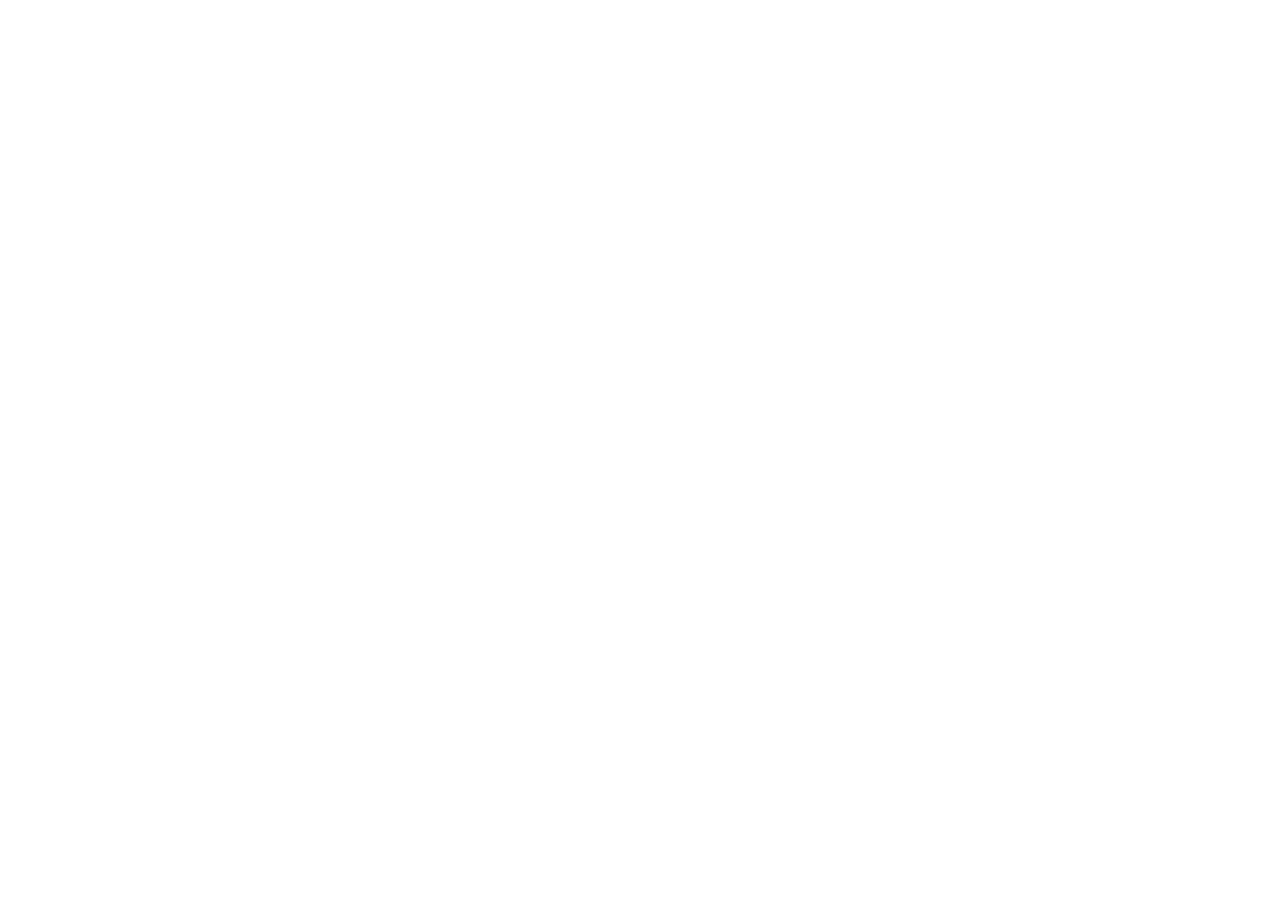
==== commit d49c280d: "Simplify AngliPort rebrand page and retire stale workshop" ====
--- a/about/index.html
+++ b/about/index.html
@@ -1,240 +1,8 @@
-<!DOCTYPE html>
-<html lang="en">
-<head>
-    <!-- Google tag (gtag.js) -->
-    <script async src="https://www.googletagmanager.com/gtag/js?id=G-14XS8YCMKC"></script>
-    <script>
-      window.dataLayer = window.dataLayer || [];
-      function gtag() {
-        dataLayer.push(arguments);
-      }
-      gtag("js", new Date());
-      gtag("config", "G-14XS8YCMKC");
-      gtag("config", "G-TPPMQ0LMKX");
-    </script>
-    <script>
-      (function (c, l, a, r, i, t, y) {
-        c[a] = c[a] || function () {
-          (c[a].q = c[a].q || []).push(arguments);
-        };
-        t = l.createElement(r);
-        t.async = 1;
-        t.src = "https://www.clarity.ms/tag/" + i + "?ref=bwt";
-        y = l.getElementsByTagName(r)[0];
-        y.parentNode.insertBefore(t, y);
-      })(window, document, "clarity", "script", "vnkz084oz9");
-    </script>
-
-    <title>About AngliPort - Now Learn Portuguese with Barbara Sharon</title>
-
-    <meta charset="utf-8"/>
-    <meta content="width=device-width, initial-scale=1" name="viewport"/>
-
-    <!-- Primary SEO -->
-    <meta content="AngliPort has been renamed to Learn Portuguese with Barbara Sharon. Brazilian Portuguese lessons online worldwide and in-person on the Gold Coast." name="description"/>
-    <link href="https://angliport.com/angliport/about/" rel="canonical"/>
-    <meta content="index, follow, max-image-preview:large" name="robots"/>
-
-    <!-- Open Graph -->
-    <meta content="About AngliPort - Renamed to Learn Portuguese with Barbara Sharon" property="og:title"/>
-    <meta content="AngliPort has been renamed. Visit the new company page for Learn Portuguese with Barbara Sharon." property="og:description"/>
-    <meta content="website" property="og:type"/>
-    <meta content="https://angliport.com/about/" property="og:url"/>
-    <meta content="/images/Barbara-Sharon-OG.jpg" property="og:image"/>
-
-    <!-- Twitter -->
-    <meta content="summary" name="twitter:card"/>
-    <meta content="About AngliPort - Renamed to Learn Portuguese with Barbara Sharon" name="twitter:title"/>
-    <meta content="AngliPort has officially been renamed. Click below to visit the new company page." name="twitter:description"/>
-
-    <link href="/images/favicon.png" rel="icon" type="image/png"/>
-    <link href="/assets/css/main.css" rel="stylesheet"/>
-
-    <!-- Structured Data -->
-    <script type="application/ld+json">
-      {
-        "@context": "https://schema.org",
-        "@graph": [
-          {
-            "@type": "WebPage",
-            "name": "About AngliPort - Business Rebrand Notice",
-            "description": "AngliPort has been renamed to Learn Portuguese with Barbara Sharon. This page explains the business rebrand and redirects visitors to the new company website.",
-            "url": "https://angliport.com/about/",
-            "about": {
-              "@type": "EducationalOrganization",
-              "name": "Learn Portuguese with Barbara Sharon",
-              "alternateName": "AngliPort"
-            }
-          },
-          {
-            "@type": "BreadcrumbList",
-            "itemListElement": [
-              {
-                "@type": "ListItem",
-                "position": 1,
-                "name": "Home",
-                "item": "https://barbarasharon.com.au/angliport/"
-              },
-              {
-                "@type": "ListItem",
-                "position": 2,
-                "name": "About",
-                "item": "https://angliport.com/about/"
-              }
-            ]
-          }
-        ]
-      }
-    </script>
-</head>
-
-<body class="is-preload">
-  <div id="wrapper">
-    <div id="main">
-      <div class="inner">
-        <header id="header">
-          <a class="logo" href="https://barbarasharon.com.au/">Learn Portuguese with Barbara Sharon</a>
-          <ul class="icons">
-            <li>
-              <a href="https://www.youtube.com/@PortugueseWithBarbaraSharon"><i class="fa-brands fa-youtube"></i><span class="label">YouTube</span></a>
-            </li>
-            <li>
-              <a href="https://www.instagram.com/barbarasharonteachmeportuguese"><i class="fa-brands fa-instagram"></i><span class="label">Instagram</span></a>
-            </li>
-            <li>
-              <a href="https://www.tiktok.com/@bahteachmeportuguese"><i class="fa-brands fa-tiktok"></i><span class="label">TikTok</span></a>
-            </li>
-            <li>
-              <a href="https://www.facebook.com/barbara.sharon1"><i class="fa-brands fa-facebook-f"></i><span class="label">Facebook</span></a>
-            </li>
-          </ul>
-        </header>
-
-        <section>
-          <header class="major">
-            <h1>About AngliPort - Business Rebrand</h1>
-          </header>
-
-          <div style="background-color: #f0f8ff; padding: 20px; border-left: 4px solid #007bff; margin: 2em 0;">
-            <p style="margin: 0; font-size: 1.1em;">
-              <strong>Note:</strong> This page explains the rebrand from AngliPort to Learn Portuguese with Barbara Sharon.
-            </p>
-          </div>
-
-          <h2>The Change</h2>
-
-          <p>
-            <strong>AngliPort</strong> has officially been renamed to
-            <strong>Learn Portuguese with Barbara Sharon</strong>.
-          </p>
-
-          <p>
-            This is a permanent business rebrand. While the name and domain have changed,
-            the teacher, services, and commitment to high-quality Portuguese instruction remain exactly the same.
-          </p>
-
-          <h2>Redirect to New Company Page</h2>
-
-          <p>
-            For all current information about our Portuguese tutoring services, please visit our new company page:
-          </p>
-
-          <div style="text-align: center; margin: 2em 0;">
-            <a class="button primary large" href="https://barbarasharon.com.au/">
-              Visit the New Company Page
-            </a>
-          </div>
-
-          <h3>What You'll Find on the New Site</h3>
-
-          <ul>
-            <li>Private Portuguese lessons (online worldwide and in-person in Australia)</li>
-            <li>Beginner and intermediate Portuguese classes</li>
-            <li>Conversation and speaking practice sessions</li>
-            <li>Personalised language learning programs</li>
-            <li>Online Portuguese lessons for students globally</li>
-          </ul>
-
-          <h3>Contact Information</h3>
-
-          <p>If you have any questions about the rebrand or our services:</p>
-
-					<ul class="contact">
-						<li>
-							<i class="fa-solid fa-envelope"></i>
-							<a aria-label="Email Address"
-								href="mailto:info@barbarasharon.com.au?subject=I'm%20interested%20in%20learning%20Portuguese&body=Hi%20Barbara,%0D%0AI%20found%20your%20website%20and%20I'm%20interested%20in%20learning%20Portuguese.%0D%0A"
-								target="_blank">info@barbarasharon.com.au</a>
-						</li>
-						<li>
-							<i class=" fa-solid fa-brands fa-whatsapp"></i>
-							<a aria-label="WhatsApp number"
-								href="https://wa.me/61493837828?text=Hi%20Barbara,%0D%0AI'm%20interested%20in%20learning%20Portuguese.%0D%0A"
-								target="_blank">+61 493 837 828</a>
-						</li>
-					</ul>
-
-        </section>
-      </div>
-    </div>
-
-    <div id="sidebar">
-      <div class="inner">
-          <!-- Menu -->
-          <nav id="menu">
-            <header class="major">
-              <h2>Menu</h2>
-            </header>
-            <ul>
-              <li><a href="https://barbarasharon.com.au/">Homepage</a></li>
-              <li><a href="https://barbarasharon.com.au/portuguese-teaching-services/">Services</a></li>
-              <li><a href="https://barbarasharon.com.au/portuguese-teaching-locations/">Locations</a></li>
-
-              <li class="submenu">
-                <span aria-expanded="false" aria-haspopup="true">Portuguese</span>
-                <ul>
-                  <li><a href="https://barbarasharon.com.au/portuguese-for-travel/">For Travel</a></li>
-              <li><a href="https://barbarasharon.com.au/portuguese-for-business/">For Business</a></li>
-              <li><a href="https://barbarasharon.com.au/howto-learn-portuguese/">How To Learn</a></li>
-              <li><a href="https://barbarasharon.com.au/brazilian-vs-european-portuguese/">Brazilian vs European</a></li>
-                </ul>
-              </li>
-              <li><a href="https://barbarasharon.com.au/faq-learning-portuguese/">FAQ</a></li>
-              <li><a href="https://barbarasharon.com.au/about-learning-portuguese/">About</a></li>
-              <li><a href="https://barbarasharon.com.au/contact-portuguese-teacher/">Contact</a></li>
-            </ul></nav>
-
-				<section>
-					<header class="major">
-						<h2>Get in touch</h2>
-					</header>
-					<ul class="contact">
-						<li>
-							<i class="fa-solid fa-envelope"></i>
-							<a aria-label="Email Address"
-								href="mailto:info@barbarasharon.com.au?subject=I'm%20interested%20in%20learning%20Portuguese&body=Hi%20Barbara,%0D%0AI%20found%20your%20website%20and%20I'm%20interested%20in%20learning%20Portuguese.%0D%0A"
-								target="_blank">info@barbarasharon.com.au</a>
-						</li>
-						<li>
-							<i class=" fa-solid fa-brands fa-whatsapp"></i>
-							<a aria-label="WhatsApp number"
-								href="https://wa.me/61493837828?text=Hi%20Barbara,%0D%0AI'm%20interested%20in%20learning%20Portuguese.%0D%0A"
-								target="_blank">+61 493 837 828</a>
-						</li>
-						<li>
-							<i class="fa-solid fa-home"></i> Gold Coast<br />Australia
-						</li>
-					</ul>
-				</section>
-      </div>
-    </div>
-  </div>
-
-  <script src="/assets/js/jquery.min.js"></script>
-  <script src="/assets/js/browser.min.js"></script>
-  <script src="/assets/js/breakpoints.min.js"></script>
-  <script src="/assets/js/util.js"></script>
-  <script src="/assets/js/main.js"></script>
-
-</body>
-</html>
+<!doctype html>
+<html lang="en"><head><meta charset="utf-8"><meta name="viewport" content="width=device-width,initial-scale=1">
+<title>AngliPort rebrand information has moved</title>
+<meta http-equiv="refresh" content="0; url=https://barbarasharon.com.au/en/angliport/">
+<link rel="canonical" href="https://barbarasharon.com.au/en/angliport/">
+<meta name="description" content="Read the AngliPort rebrand information on Barbara Sharon’s current website.">
+<style>body{font:18px/1.7 system-ui,sans-serif;color:#20354c;background:#faf9f5;max-width:720px;margin:60px auto;padding:24px}a{color:inherit}a:focus-visible{outline:3px solid #873f24;outline-offset:4px}</style>
+</head><body><main><h1>AngliPort’s rebrand information has moved.</h1><p>You will be taken to Barbara Sharon’s current website.</p><p><a href="https://barbarasharon.com.au/en/angliport/">Continue to the AngliPort rebrand page</a>.</p></main></body></html>
